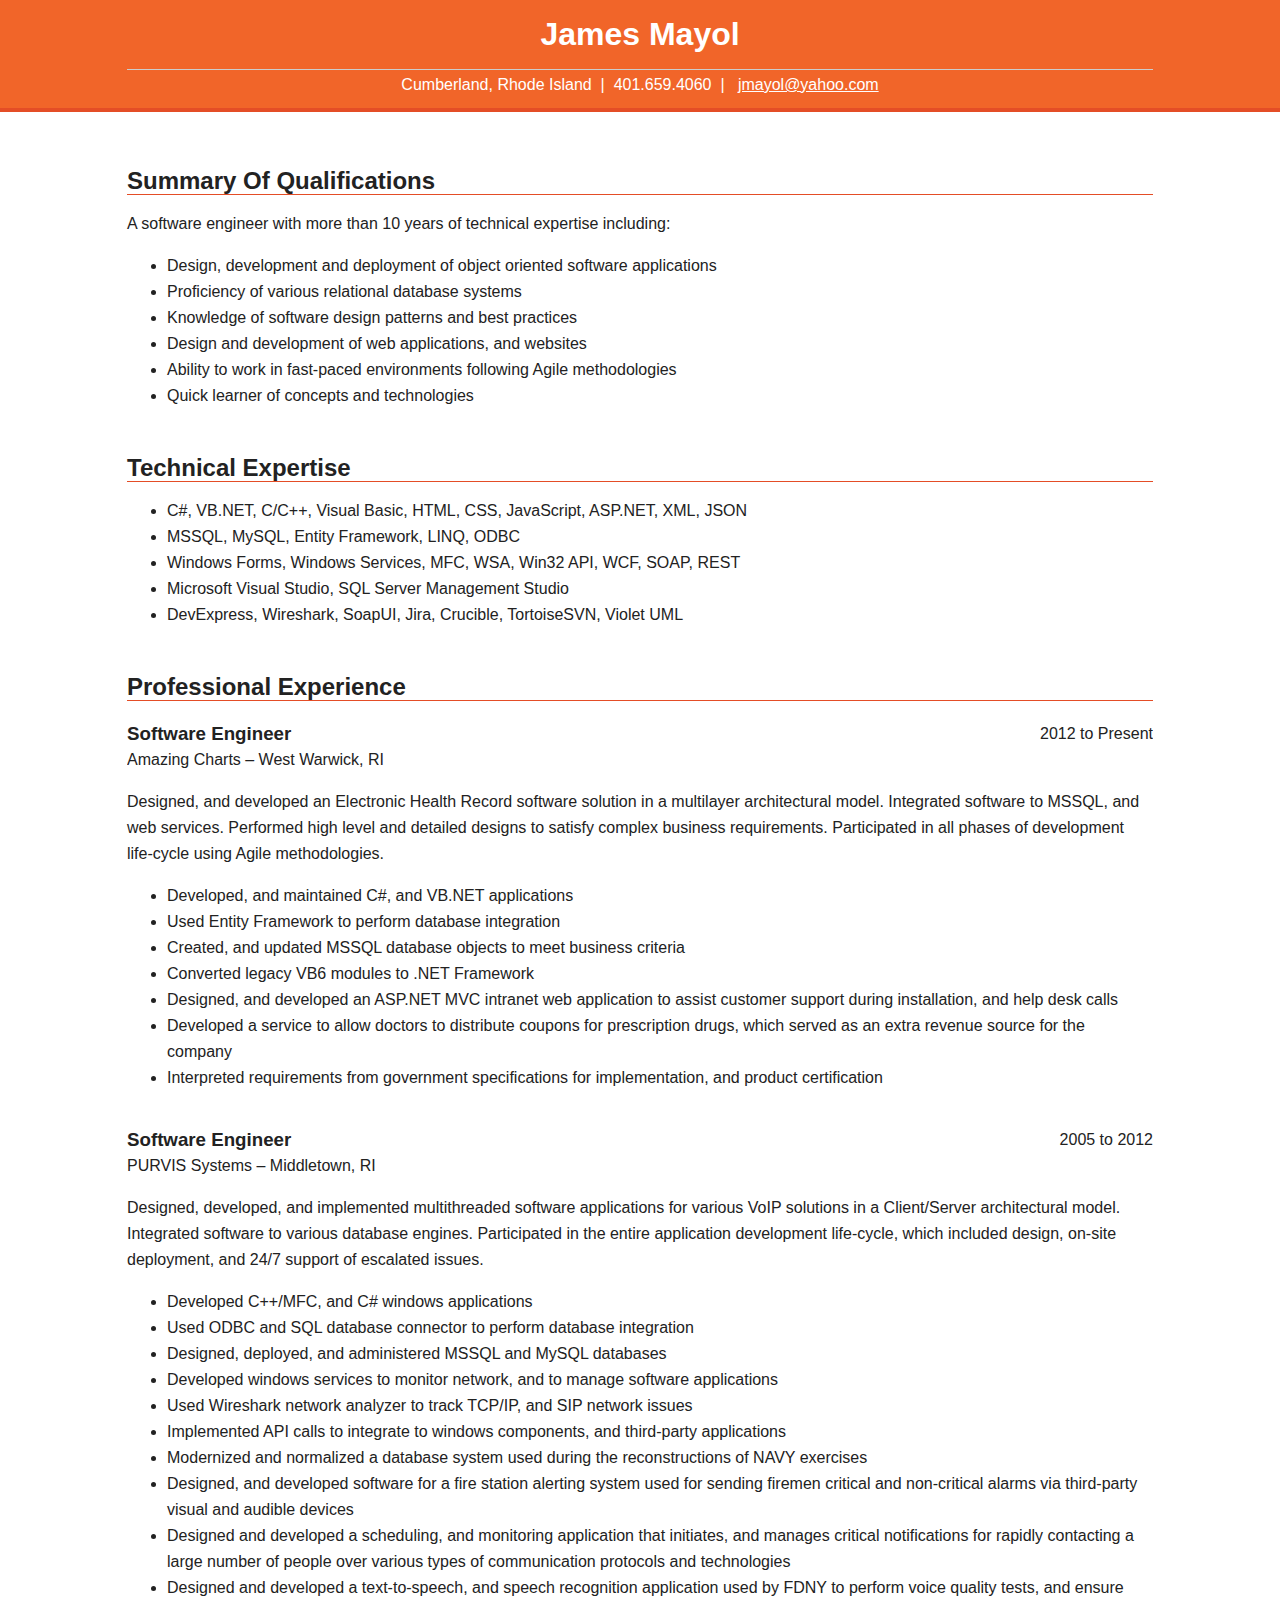
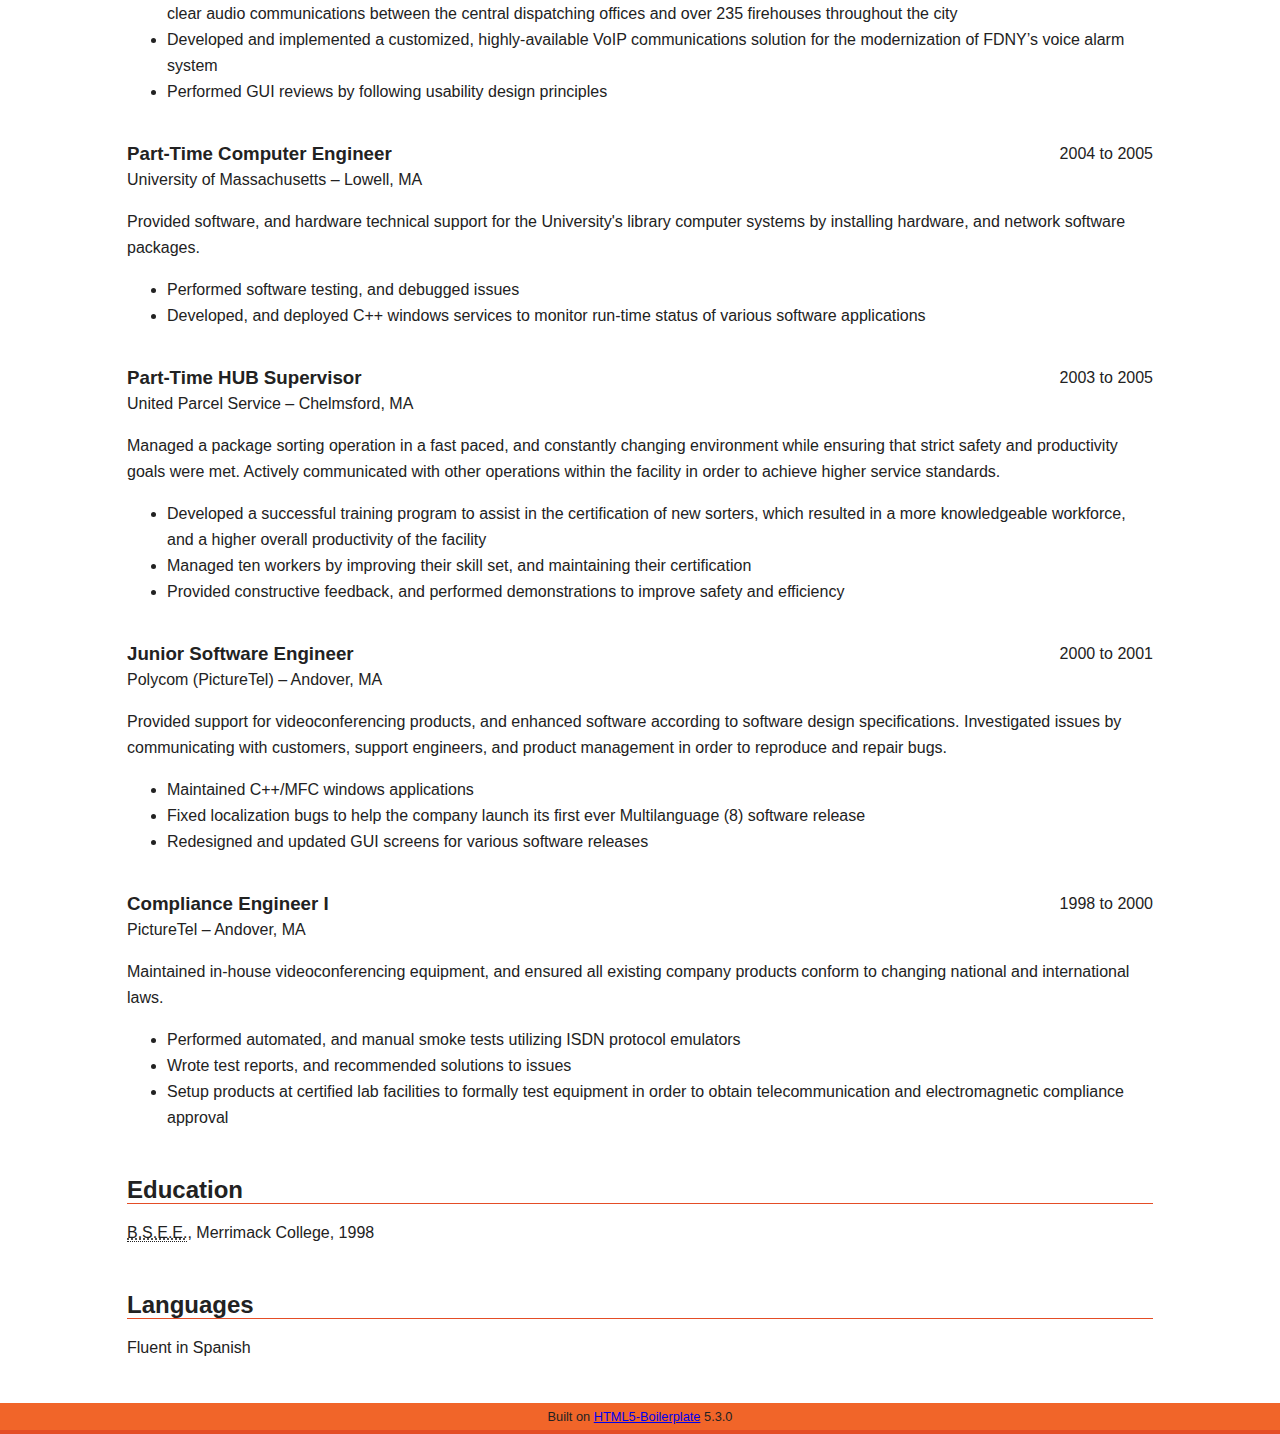
==== index.html @ d030781d "semantic updates" ====
<!doctype html>
<html class="no-js" lang="en">
    <head>
        <meta charset="utf-8">
        <meta http-equiv="x-ua-compatible" content="ie=edge">
        <title>James Mayol</title>
        <meta name="description" content="">
        <meta name="viewport" content="width=device-width, initial-scale=1">

        <link rel="apple-touch-icon" href="apple-touch-icon.png">
        <!-- Place favicon.ico in the root directory -->

        <link rel="stylesheet" href="css/normalize.css">
        <link rel="stylesheet" href="css/main.css">
        <script src="js/vendor/modernizr-2.8.3.min.js"></script>
    </head>
    <body>
        <!--[if lt IE 8]>
            <p class="browserupgrade">You are using an <strong>outdated</strong> browser. Please <a href="http://browsehappy.com/">upgrade your browser</a> to improve your experience.</p>
        <![endif]-->

        <!-- Add your site or application content here -->
        <main>
            <article>
                <div class="header-container">
                    <div class="wrapper clearfix">
                        <header>
                            <div class="title">
                                <h1>James Mayol</h1>
                            </div>
                            <p class="contact-info">Cumberland, Rhode Island &nbsp;| &nbsp;401.659.4060 &nbsp;| &nbsp;
                                <a href="mailto:jmayol@yahoo.com?subject=resume">jmayol@yahoo.com</a>
                            </p>
                        </header>
                    </div>
                </div>
                <br>
                <div class="wrapper clearfix">
                    <section class="resume-section">                
                        <h2>Summary Of Qualifications</h2>
                        <p>A software engineer with more than 10 years of technical expertise including:</p>
                        <ul>
                            <li>Design, development and deployment of object oriented software applications</li>
                            <li>Proficiency of various relational database systems</li>
                            <li>Knowledge of software design patterns and best practices</li>
                            <li>Design and development of web applications, and websites</li>
                            <li>Ability to work in fast-paced environments following Agile methodologies</li>
                            <li>Quick learner of concepts and technologies</li>
                        </ul>
                    </section>
                    <section class="resume-section">
                        <h2>Technical Expertise</h2>                
                        <ul>
                            <li>C#, VB.NET, C/C++, Visual Basic, HTML, CSS, JavaScript, ASP.NET, XML, JSON</li>
                            <li>MSSQL, MySQL, Entity Framework, LINQ, ODBC</li>
                            <li>Windows Forms, Windows Services, MFC, WSA, Win32 API, WCF, SOAP, REST</li>
                            <li>Microsoft Visual Studio, SQL Server Management Studio</li>
                            <li>DevExpress, Wireshark, SoapUI, Jira, Crucible, TortoiseSVN, Violet UML</li>                    
                        </ul>
                    </section>
                    <section class="resume-section">
                        <h2>Professional Experience</h2>               
                        <section class="job-section">
                            <div class="job-position">
                                <div class="job-title"><h3>Software Engineer</h3></div>
                                <div class="job-location">Amazing Charts – West Warwick,&nbsp;RI</div>
                                <div class="job-length">2012 to Present</div>                        
                            </div>
                            <p>Designed, and developed an Electronic Health Record software solution in a multilayer architectural 
                                model. Integrated software to MSSQL, and web services. Performed high level and detailed designs 
                                to satisfy complex business requirements. Participated in all phases of development life-cycle using 
                                Agile methodologies.</p>
                            <ul>
                                <li>Developed, and maintained C#, and VB.NET applications</li>
                                <li>Used Entity Framework to perform database integration</li>
                                <li>Created, and updated MSSQL database objects to meet business criteria</li>
                                <li>Converted legacy VB6 modules to .NET Framework</li>
                                <li>Designed, and developed an ASP.NET MVC intranet web application to assist customer support during 
                                    installation, and help desk calls </li>
                                <li>Developed a service to allow doctors to distribute coupons for prescription drugs, which served 
                                    as an extra revenue source for the company</li>
                                <li>Interpreted requirements from government specifications for implementation, and product certification</li>                        
                            </ul>
                        </section>
                        <section class="job-section">
                            <div class="job-position">
                                <div class="job-title"><h3>Software Engineer</h3></div>
                                <div class="job-location">PURVIS Systems – Middletown,&nbsp;RI</div>
                                <div class="job-length">2005 to 2012</div>
                            </div>
                            <p>Designed, developed, and implemented multithreaded software applications for various VoIP solutions in
                                a Client/Server architectural model. Integrated software to various database engines. Participated in the entire 
                                application development life-cycle, which included design, on-site deployment, and 24/7 support of escalated issues.</p>
                            <ul>
                                <li>Developed C++/MFC, and C# windows applications</li>
                                <li>Used ODBC and SQL database connector to perform database integration</li>
                                <li>Designed, deployed, and administered MSSQL and MySQL databases</li>
                                <li>Developed windows services to monitor network, and to manage software applications</li>
                                <li>Used Wireshark network analyzer to track TCP/IP, and SIP network issues</li>
                                <li>Implemented API calls to integrate to windows components, and third-party applications </li>
                                <li>Modernized and normalized a database system used during the reconstructions of NAVY exercises</li>
                                <li>Designed, and developed software for a fire station alerting system used for sending firemen critical 
                                    and non-critical alarms via third-party visual and audible devices</li>
                                <li>Designed and developed a scheduling, and monitoring application that initiates, and manages 
                                    critical notifications for rapidly contacting a large number of people over various types of 
                                    communication protocols and technologies</li>
                                <li>Designed and developed a text-to-speech, and speech recognition application used by FDNY to perform 
                                    voice quality tests, and ensure clear audio communications between the central dispatching offices 
                                    and over 235 firehouses throughout the city</li>
                                <li>Developed and implemented a customized, highly-available VoIP communications solution for the 
                                    modernization of FDNY’s voice alarm system</li>
                                <li>Performed GUI reviews by following usability design principles</li>
                            </ul>
                        </section>
                        <section class="job-section">
                            <div class="job-position">
                                <div class="job-title"><h3>Part-Time Computer Engineer</h3></div>
                                <div class="job-location">University of Massachusetts – Lowell,&nbsp;MA</div>
                                <div class="job-length">2004 to 2005</div>
                            </div>
                            <p>Provided software, and hardware technical support for the University's library computer systems by installing 
                                hardware, and network software packages.</p>
                            <ul>
                                <li>Performed software testing, and debugged issues</li>
                                <li>Developed, and deployed C++ windows services to monitor run-time status of various software applications</li>
                            </ul>                    
                        </section>
                        <section class="job-section">
                            <div class="job-position">
                                <div class="job-title"><h3>Part-Time HUB Supervisor</h3></div>                        
                                <div class="job-location">United Parcel Service – Chelmsford,&nbsp;MA</div>
                                <div class="job-length">2003 to 2005</div>
                            </div>                    
                            <p>Managed a package sorting operation in a fast paced, and constantly changing environment while ensuring that 
                                strict safety and productivity goals were met. Actively communicated with other operations within the facility 
                                in order to achieve higher service standards.</p>
                            <ul>
                                <li>Developed a successful training program to assist in the certification of new sorters, which resulted in 
                                    a more knowledgeable workforce, and a higher overall productivity of the facility</li>
                                <li>Managed ten workers by improving their skill set, and maintaining their certification</li>
                                <li>Provided constructive feedback, and performed demonstrations to improve safety and efficiency</li>
                            </ul>
                        </section>
                        <section class="job-section">
                            <div class="job-position">
                                <div class="job-title"><h3>Junior Software Engineer</h3></div>
                                <div class="job-location">Polycom (PictureTel) – Andover,&nbsp;MA</div>
                                <div class="job-length">2000 to 2001</div>
                            </div>
                            <p>Provided support for videoconferencing products, and enhanced software according to software design 
                                specifications. Investigated issues by communicating with customers, support engineers, and product 
                                management in order to reproduce and repair bugs.</p>
                            <ul>
                                <li>Maintained C++/MFC windows applications</li>
                                <li>Fixed localization bugs to help the company launch its first ever Multilanguage&nbsp;(8) software release</li>
                                <li>Redesigned and updated GUI screens for various software releases</li>                        
                            </ul>
                        </section>
                        <section class="job-section">
                            <div class="job-position">
                                <div class="job-title"><h3>Compliance Engineer I</h3></div>
                                <div class="job-location">PictureTel – Andover,&nbsp;MA</div>
                                <div class="job-length">1998 to 2000</div>
                            </div>
                            <p>Maintained in-house videoconferencing equipment, and ensured all existing company products conform to changing 
                                national and international laws.</p>
                            <ul>
                                <li>Performed automated, and manual smoke tests utilizing ISDN protocol emulators</li>
                                <li>Wrote test reports, and recommended solutions to issues</li>
                                <li>Setup products at certified lab facilities to formally test equipment in order to obtain 
                                    telecommunication and electromagnetic compliance approval</li>                        
                            </ul>                    
                        </section>
                    </section> 
                    <section class="resume-section">
                        <h2>Education</h2>                
                        <p><abbr title="Bachelor of Science in Electrical Engineering">B.S.E.E.</abbr>, Merrimack College, 1998</p>
                    </section>
                    <section class="resume-section">
                        <h2>Languages</h2>                                
                        <p>Fluent in Spanish</p> 
                    </section>
                </div>
            </article>           
        </main>
        <br>        
        <div class="footer-container">
            <div class="wrapper clearfix">
                <footer>
                    <small>Built on <a href="https://html5boilerplate.com">HTML5-Boilerplate</a> 5.3.0</small>
                </footer>
            </div>
        </div>

        <script src="https://code.jquery.com/jquery-1.12.0.min.js"></script>
        <script>window.jQuery || document.write('<script src="js/vendor/jquery-1.12.0.min.js"><\/script>')</script>
        <script src="js/plugins.js"></script>
        <script src="js/main.js"></script>
    </body>
</html>
---- css/main.css ----
/*! HTML5 Boilerplate v5.3.0 | MIT License | https://html5boilerplate.com/ */

/*
 * What follows is the result of much research on cross-browser styling.
 * Credit left inline and big thanks to Nicolas Gallagher, Jonathan Neal,
 * Kroc Camen, and the H5BP dev community and team.
 */

/* ==========================================================================
   Base styles: opinionated defaults
   ========================================================================== */

html {
    color: #222;
    font-size: 1em;
    line-height: 1.4;
}

/*
 * Remove text-shadow in selection highlight:
 * https://twitter.com/miketaylr/status/12228805301
 *
 * These selection rule sets have to be separate.
 * Customize the background color to match your design.
 */

::-moz-selection {
    background: #b3d4fc;
    text-shadow: none;
}

::selection {
    background: #b3d4fc;
    text-shadow: none;
}

/*
 * A better looking default horizontal rule
 */

hr {
    display: block;
    height: 1px;
    border: 0;
    border-top: 1px solid #ccc;
    margin: 1em 0;
    padding: 0;
}

/*
 * Remove the gap between audio, canvas, iframes,
 * images, videos and the bottom of their containers:
 * https://github.com/h5bp/html5-boilerplate/issues/440
 */

audio,
canvas,
iframe,
img,
svg,
video {
    vertical-align: middle;
}

/*
 * Remove default fieldset styles.
 */

fieldset {
    border: 0;
    margin: 0;
    padding: 0;
}

/*
 * Allow only vertical resizing of textareas.
 */

textarea {
    resize: vertical;
}

/* ==========================================================================
   Browser Upgrade Prompt
   ========================================================================== */

.browserupgrade {
    margin: 0.2em 0;
    background: #ccc;
    color: #000;
    padding: 0.2em 0;
}

/* ==========================================================================
   Main outline styles
   ========================================================================== */
body {
    font: 1em/1.625em Helvetica, Helvetica Neue, Arial;
}

.wrapper {
    width: 90%;
    margin: 0 5%;
}

.header-container {
    border-bottom: 4px solid #e44d26;
    background: #f16529;
}

.footer-container {
    border-bottom: 4px solid #e44d26;
    background: #f16529;
    text-align: center;
}

/* Title & Nav */
.title {
    color: white;
    text-align: center;
}
.contact-info {
    color: white;
    text-align: center;
    margin-top: 0px;
    margin-bottom: 10px;
    padding-top: 2px;
    border-top: 1px solid #ccc;
}
.contact-info a:link, a:visited {
    color:white;
}

/* Resume section */
.resume-section {
    padding-top: 30px;
}
section.resume-section h2 {
    border-bottom: 1px solid  #e44d26;
    margin: 0px;
}
section.resume-section h3 {
    margin: 0px;
}

/* Job section */
.job-section {
    padding-top: 20px;
}
.job-position {
    overflow: hidden;
}
.job-title {
    width: 60%;
    float: left;
}
.job-location {
    width: 100%;
    float: left;
}
.job-length {
    text-align: right;
}

/* ==========================================================================
   Helper classes
   ========================================================================== */

/*
 * Hide visually and from screen readers
 */

.hidden {
    display: none !important;
}

/*
 * Hide only visually, but have it available for screen readers:
 * http://snook.ca/archives/html_and_css/hiding-content-for-accessibility
 */

.visuallyhidden {
    border: 0;
    clip: rect(0 0 0 0);
    height: 1px;
    margin: -1px;
    overflow: hidden;
    padding: 0;
    position: absolute;
    width: 1px;
}

/*
 * Extends the .visuallyhidden class to allow the element
 * to be focusable when navigated to via the keyboard:
 * https://www.drupal.org/node/897638
 */

.visuallyhidden.focusable:active,
.visuallyhidden.focusable:focus {
    clip: auto;
    height: auto;
    margin: 0;
    overflow: visible;
    position: static;
    width: auto;
}

/*
 * Hide visually and from screen readers, but maintain layout
 */

.invisible {
    visibility: hidden;
}

/*
 * Clearfix: contain floats
 *
 * For modern browsers
 * 1. The space content is one way to avoid an Opera bug when the
 *    `contenteditable` attribute is included anywhere else in the document.
 *    Otherwise it causes space to appear at the top and bottom of elements
 *    that receive the `clearfix` class.
 * 2. The use of `table` rather than `block` is only necessary if using
 *    `:before` to contain the top-margins of child elements.
 */

.clearfix:before,
.clearfix:after {
    content: " "; /* 1 */
    display: table; /* 2 */
}

.clearfix:after {
    clear: both;
}

/* ==========================================================================
   EXAMPLE Media Queries for Responsive Design.
   These examples override the primary ('mobile first') styles.
   Modify as content requires.
   ========================================================================== */
@media only screen and (min-width: 1140px) {

    /* MAXIMUM WIDTH */
    .wrapper {
        width: 1026px; /* 1140px - 10% for margins */
        margin: 0 auto;
    }
}

@media only screen and (max-width: 37em) {
    /* Style adjustments for viewports that meet the condition */
    .job-title {
        width: 100%;
        float: none;
    }
    .job-location {
        float: none;
    }
    .job-length {
        text-align: left;
    }
}

@media print,
       (-webkit-min-device-pixel-ratio: 1.25),
       (min-resolution: 1.25dppx),
       (min-resolution: 120dpi) {
    /* Style adjustments for high resolution devices */

/* This does not work right - investigate... */
    /* .header-container {
        border-bottom: none;
    }

    .title h1 {
        margin-bottom: 4px;
    }

    section.resume-section h2 {
        border-bottom-color: gray;
    }*/

    .footer-container {
        visibility: hidden;
    } 
}

/* ==========================================================================
   Print styles.
   Inlined to avoid the additional HTTP request:
   http://www.phpied.com/delay-loading-your-print-css/
   ========================================================================== */

@media print {
    *,
    *:before,
    *:after {
        background: transparent !important;
        color: #000 !important; /* Black prints faster:
                                   http://www.sanbeiji.com/archives/953 */
        box-shadow: none !important;
        text-shadow: none !important;
    }

    a,
    a:visited {
        text-decoration: underline;
    }

    a[href]:after {
        content: " (" attr(href) ")";
    }

    abbr[title]:after {
        content: " (" attr(title) ")";
    }

    /*
     * Don't show links that are fragment identifiers,
     * or use the `javascript:` pseudo protocol
     */

    a[href^="#"]:after,
    a[href^="javascript:"]:after {
        content: "";
    }

    pre,
    blockquote {
        border: 1px solid #999;
        page-break-inside: avoid;
    }

    /*
     * Printing Tables:
     * http://css-discuss.incutio.com/wiki/Printing_Tables
     */

    thead {
        display: table-header-group;
    }

    tr,
    img {
        page-break-inside: avoid;
    }

    img {
        max-width: 100% !important;
    }

    p,
    h2,
    h3 {
        orphans: 3;
        widows: 3;
    }

    h2,
    h3 {
        page-break-after: avoid;
    }
}
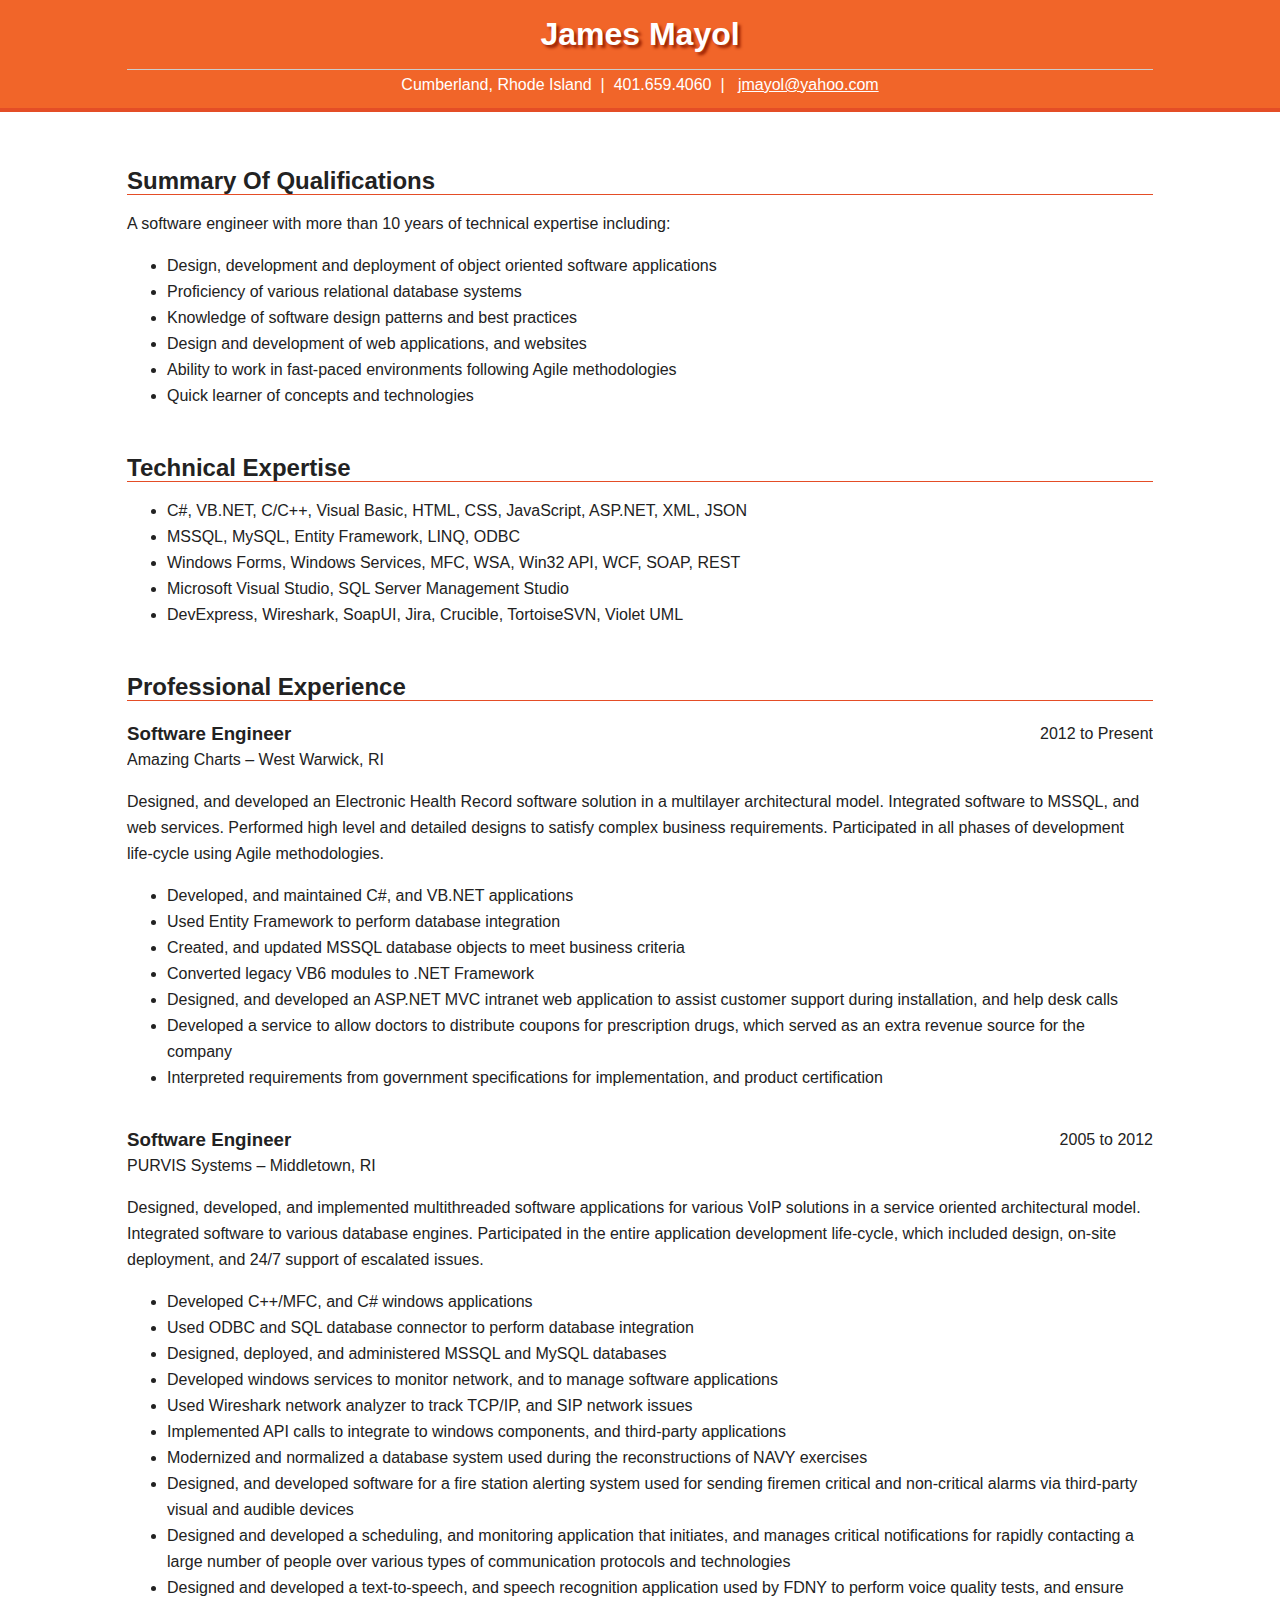
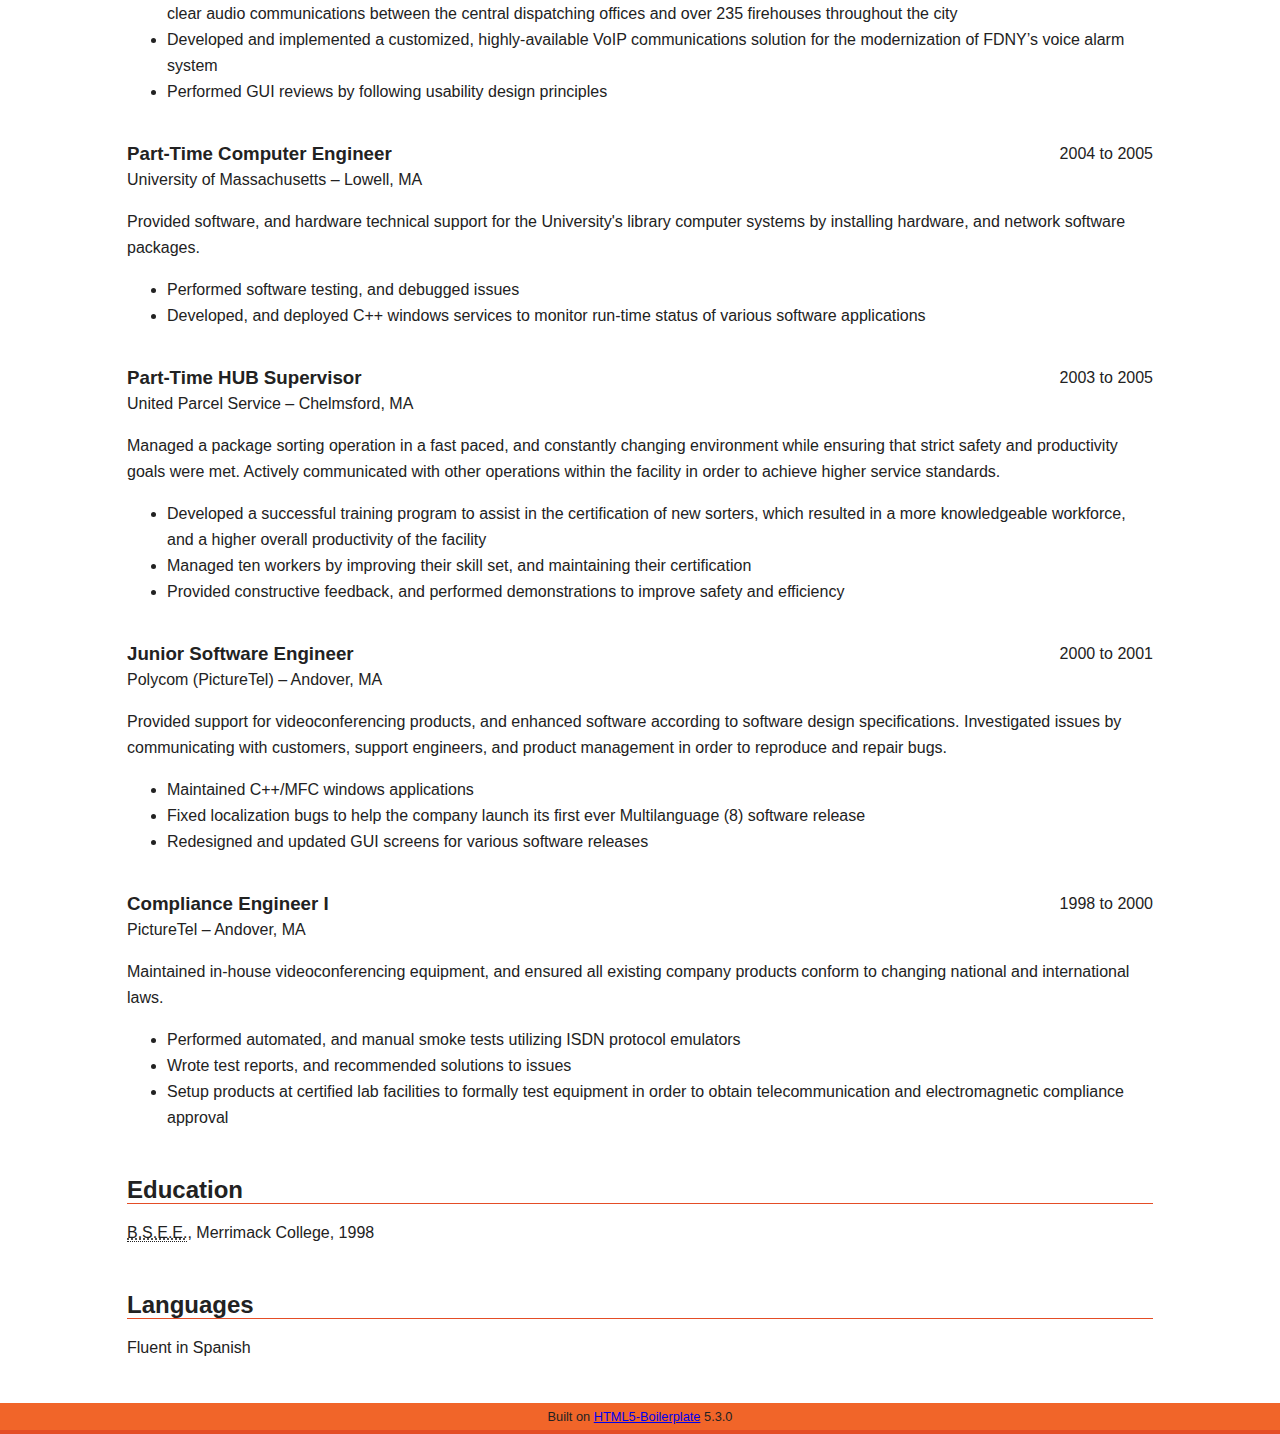
==== commit 5bef3d31: "content edit" ====
--- a/index.html
+++ b/index.html
@@ -89,7 +89,7 @@
                                 <div class="job-length">2005 to 2012</div>
                             </div>
                             <p>Designed, developed, and implemented multithreaded software applications for various VoIP solutions in
-                                a Client/Server architectural model. Integrated software to various database engines. Participated in the entire 
+                                a service oriented architectural model. Integrated software to various database engines. Participated in the entire 
                                 application development life-cycle, which included design, on-site deployment, and 24/7 support of escalated issues.</p>
                             <ul>
                                 <li>Developed C++/MFC, and C# windows applications</li>
--- a/css/main.css
+++ b/css/main.css
@@ -118,6 +118,7 @@
 .title {
     color: white;
     text-align: center;
+    text-shadow: 3px 3px 3px #9B2304;
 }
 .contact-info {
     color: white;
@@ -127,7 +128,8 @@
     padding-top: 2px;
     border-top: 1px solid #ccc;
 }
-.contact-info a:link, a:visited {
+.contact-info a:link, 
+.contact-info a:visited {
     color:white;
 }
 
@@ -269,23 +271,6 @@
        (min-resolution: 1.25dppx),
        (min-resolution: 120dpi) {
     /* Style adjustments for high resolution devices */
-
-/* This does not work right - investigate... */
-    /* .header-container {
-        border-bottom: none;
-    }
-
-    .title h1 {
-        margin-bottom: 4px;
-    }
-
-    section.resume-section h2 {
-        border-bottom-color: gray;
-    }*/
-
-    .footer-container {
-        visibility: hidden;
-    } 
 }
 
 /* ==========================================================================
@@ -363,4 +348,25 @@
     h3 {
         page-break-after: avoid;
     }
-}
+
+    /* Update class defs styles */
+    .header-container {
+        border-bottom: none;
+    }
+    
+    .title h1 {
+        margin-bottom: 4px;
+    }
+
+    section.resume-section h2 {
+        border-bottom-color: gray;
+    }
+
+    .footer-container {
+        visibility: hidden;
+    }
+
+    .contact-info a[href]:after {
+        content: "";
+    }
+}
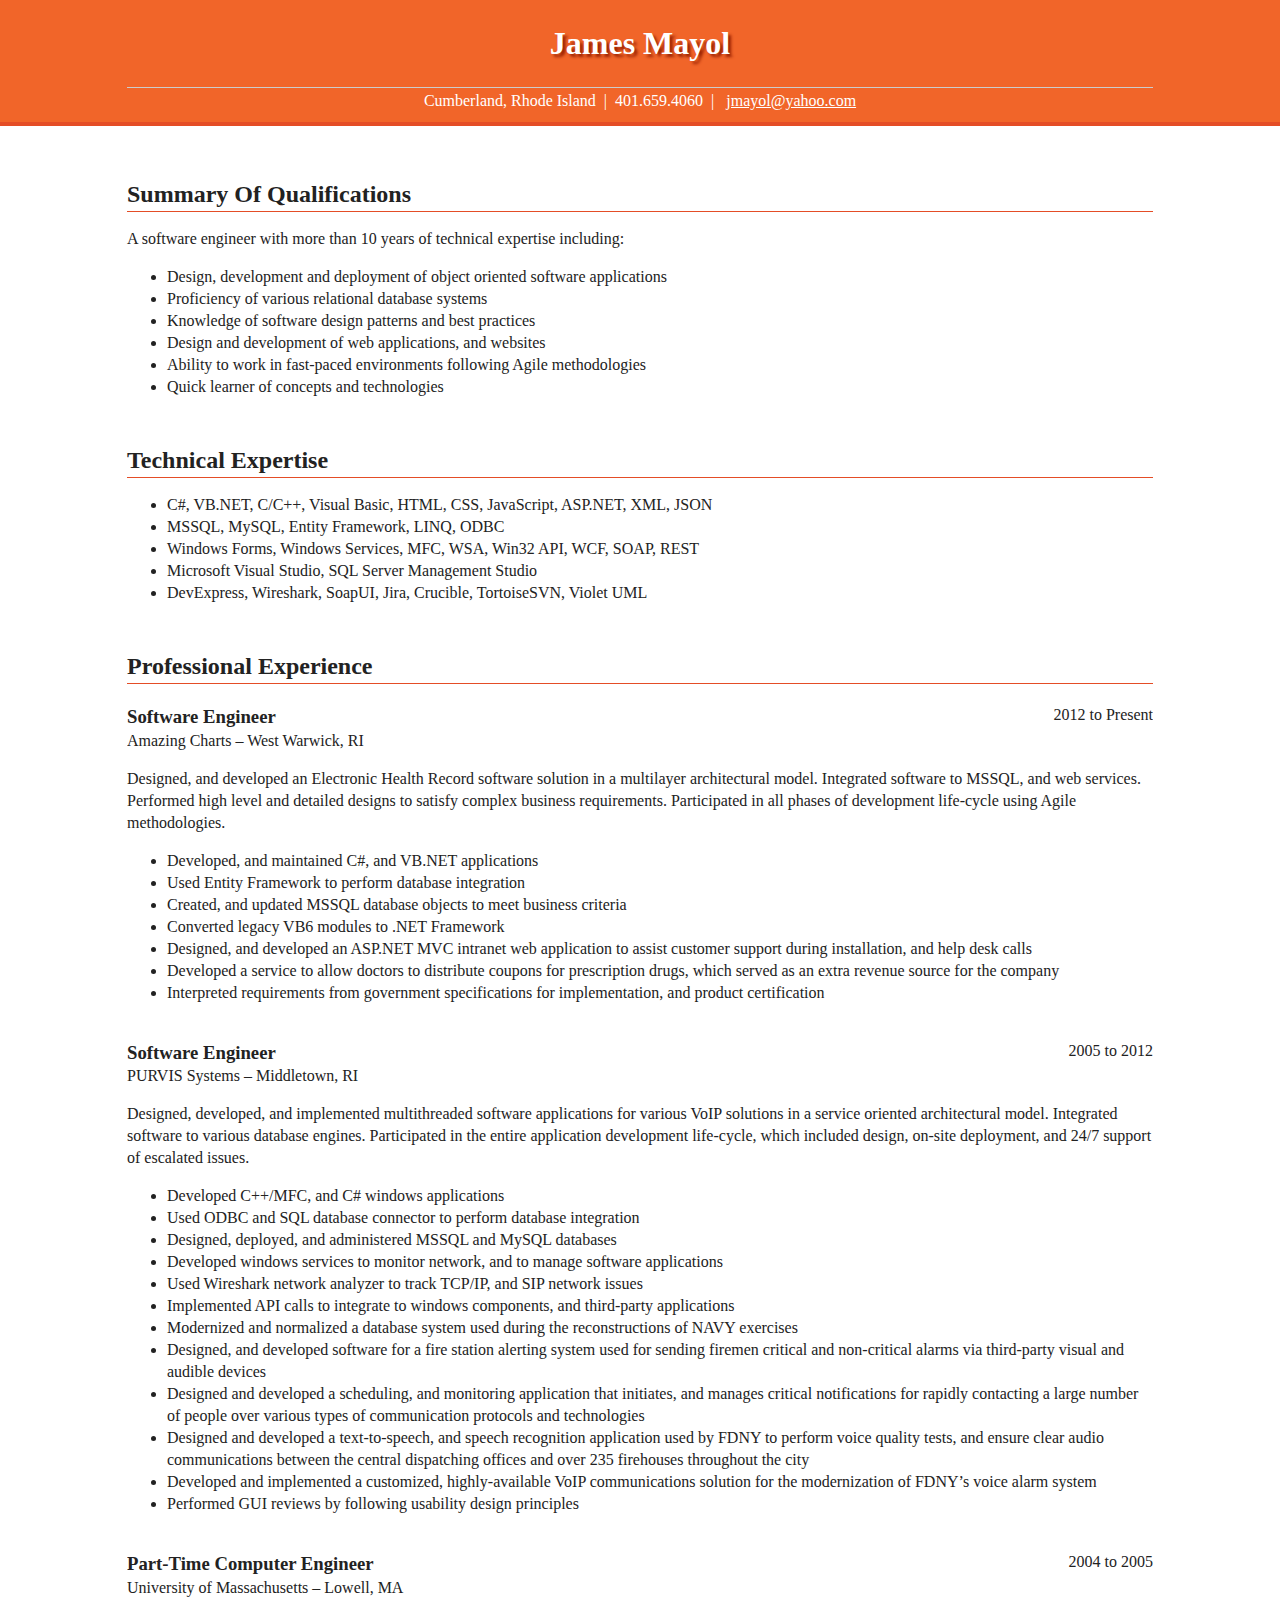
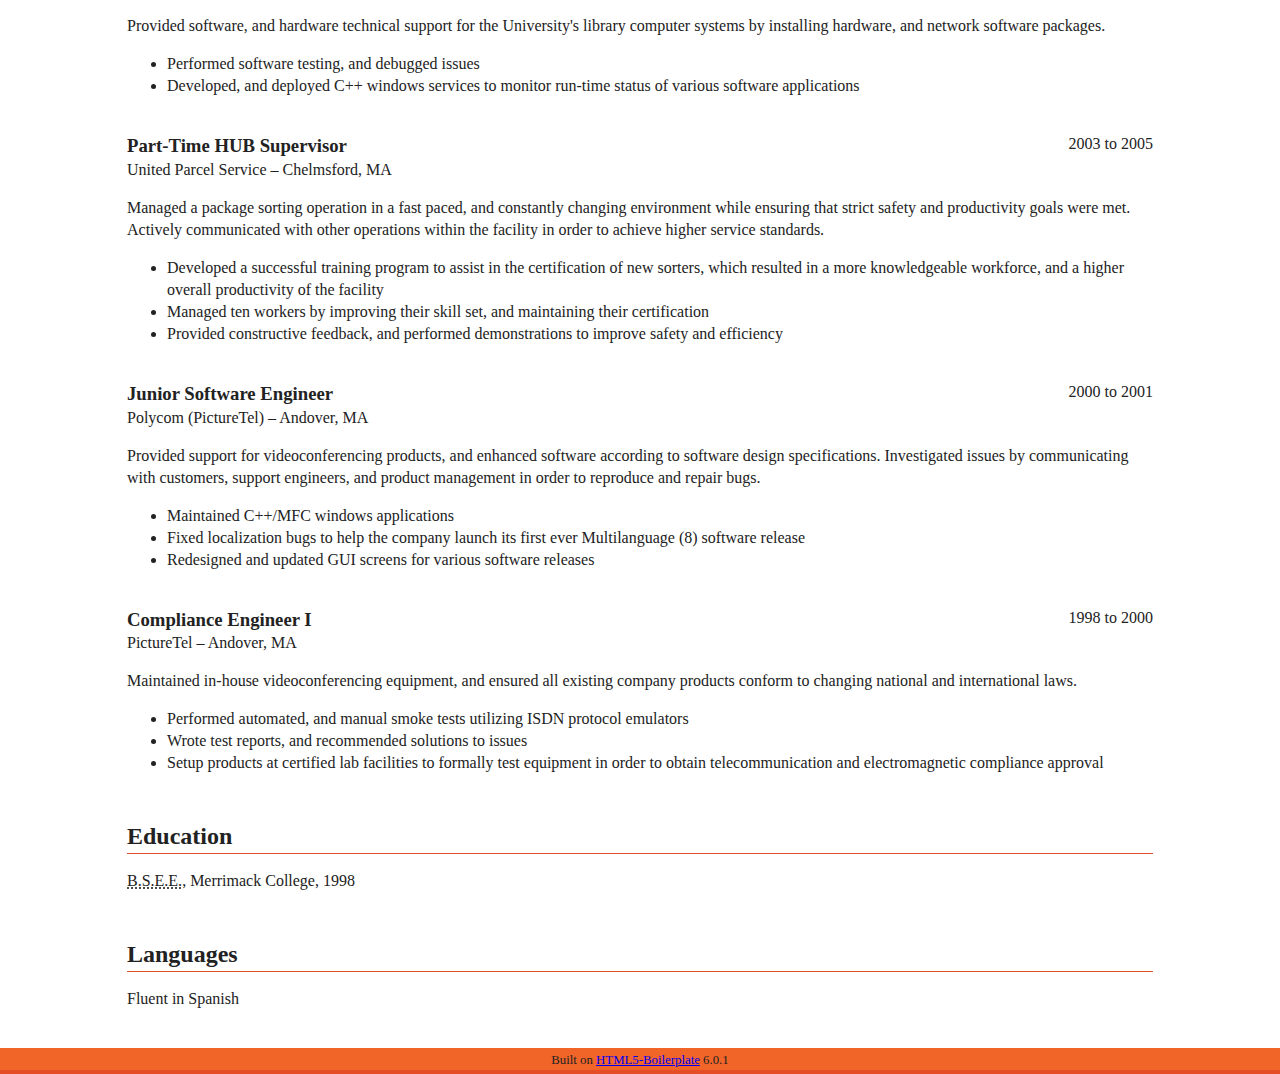
==== commit 978df06e: "upgrade to boilerplate 6.0.1" ====
--- a/index.html
+++ b/index.html
@@ -7,16 +7,16 @@
         <meta name="description" content="">
         <meta name="viewport" content="width=device-width, initial-scale=1">
 
-        <link rel="apple-touch-icon" href="apple-touch-icon.png">
+        <link rel="manifest" href="site.webmanifest">
+        <link rel="apple-touch-icon" href="icon.png">
         <!-- Place favicon.ico in the root directory -->
 
         <link rel="stylesheet" href="css/normalize.css">
         <link rel="stylesheet" href="css/main.css">
-        <script src="js/vendor/modernizr-2.8.3.min.js"></script>
     </head>
     <body>
-        <!--[if lt IE 8]>
-            <p class="browserupgrade">You are using an <strong>outdated</strong> browser. Please <a href="http://browsehappy.com/">upgrade your browser</a> to improve your experience.</p>
+        <!--[if lte IE 9]>
+            <p class="browserupgrade">You are using an <strong>outdated</strong> browser. Please <a href="https://browsehappy.com/">upgrade your browser</a> to improve your experience and security.</p>
         <![endif]-->
 
         <!-- Add your site or application content here -->
@@ -187,14 +187,16 @@
         <div class="footer-container">
             <div class="wrapper clearfix">
                 <footer>
-                    <small>Built on <a href="https://html5boilerplate.com">HTML5-Boilerplate</a> 5.3.0</small>
+                    <small>Built on <a href="https://html5boilerplate.com">HTML5-Boilerplate</a> 6.0.1</small>
                 </footer>
             </div>
         </div>
-
-        <script src="https://code.jquery.com/jquery-1.12.0.min.js"></script>
-        <script>window.jQuery || document.write('<script src="js/vendor/jquery-1.12.0.min.js"><\/script>')</script>
+        
+        <script src="js/vendor/modernizr-3.5.0.min.js"></script>
+        <script src="https://code.jquery.com/jquery-3.2.1.min.js" integrity="sha256-hwg4gsxgFZhOsEEamdOYGBf13FyQuiTwlAQgxVSNgt4=" crossorigin="anonymous"></script>
+        <script>window.jQuery || document.write('<script src="js/vendor/jquery-3.2.1.min.js"><\/script>')</script>
         <script src="js/plugins.js"></script>
         <script src="js/main.js"></script>
+
     </body>
 </html>
--- a/css/main.css
+++ b/css/main.css
@@ -1,4 +1,4 @@
-/*! HTML5 Boilerplate v5.3.0 | MIT License | https://html5boilerplate.com/ */
+/*! HTML5 Boilerplate v6.0.1 | MIT License | https://html5boilerplate.com/ */
 
 /*
  * What follows is the result of much research on cross-browser styling.
@@ -13,14 +13,16 @@
 html {
     color: #222;
     font-size: 1em;
-    line-height: 1.4;
+    line-height: 1.375;
 }
 
 /*
  * Remove text-shadow in selection highlight:
  * https://twitter.com/miketaylr/status/12228805301
  *
- * These selection rule sets have to be separate.
+ * Vendor-prefixed and regular ::selection selectors cannot be combined:
+ * https://stackoverflow.com/a/16982510/7133471
+ *
  * Customize the background color to match your design.
  */
 
@@ -92,12 +94,8 @@
 }
 
 /* ==========================================================================
-   Main outline styles
-   ========================================================================== */
-body {
-    font: 1em/1.625em Helvetica, Helvetica Neue, Arial;
-}
-
+   Author's custom styles
+   ========================================================================== */
 .wrapper {
     width: 90%;
     margin: 0 5%;
@@ -178,18 +176,25 @@
 
 /*
  * Hide only visually, but have it available for screen readers:
- * http://snook.ca/archives/html_and_css/hiding-content-for-accessibility
+ * https://snook.ca/archives/html_and_css/hiding-content-for-accessibility
+ *
+ * 1. For long content, line feeds are not interpreted as spaces and small width
+ *    causes content to wrap 1 word per line:
+ *    https://medium.com/@jessebeach/beware-smushed-off-screen-accessible-text-5952a4c2cbfe
  */
 
 .visuallyhidden {
     border: 0;
     clip: rect(0 0 0 0);
+    -webkit-clip-path: inset(50%);
+    clip-path: inset(50%);
     height: 1px;
     margin: -1px;
     overflow: hidden;
     padding: 0;
     position: absolute;
     width: 1px;
+    white-space: nowrap; /* 1 */
 }
 
 /*
@@ -201,11 +206,14 @@
 .visuallyhidden.focusable:active,
 .visuallyhidden.focusable:focus {
     clip: auto;
+    -webkit-clip-path: none;
+    clip-path: none;
     height: auto;
     margin: 0;
     overflow: visible;
     position: static;
     width: auto;
+    white-space: inherit;
 }
 
 /*
@@ -243,8 +251,8 @@
    These examples override the primary ('mobile first') styles.
    Modify as content requires.
    ========================================================================== */
-@media only screen and (min-width: 1140px) {
-
+   @media only screen and (min-width: 1140px) {
+       
     /* MAXIMUM WIDTH */
     .wrapper {
         width: 1026px; /* 1140px - 10% for margins */
@@ -313,6 +321,9 @@
         content: "";
     }
 
+    pre {
+        white-space: pre-wrap !important;
+    }
     pre,
     blockquote {
         border: 1px solid #999;
@@ -331,10 +342,6 @@
     tr,
     img {
         page-break-inside: avoid;
-    }
-
-    img {
-        max-width: 100% !important;
     }
 
     p,
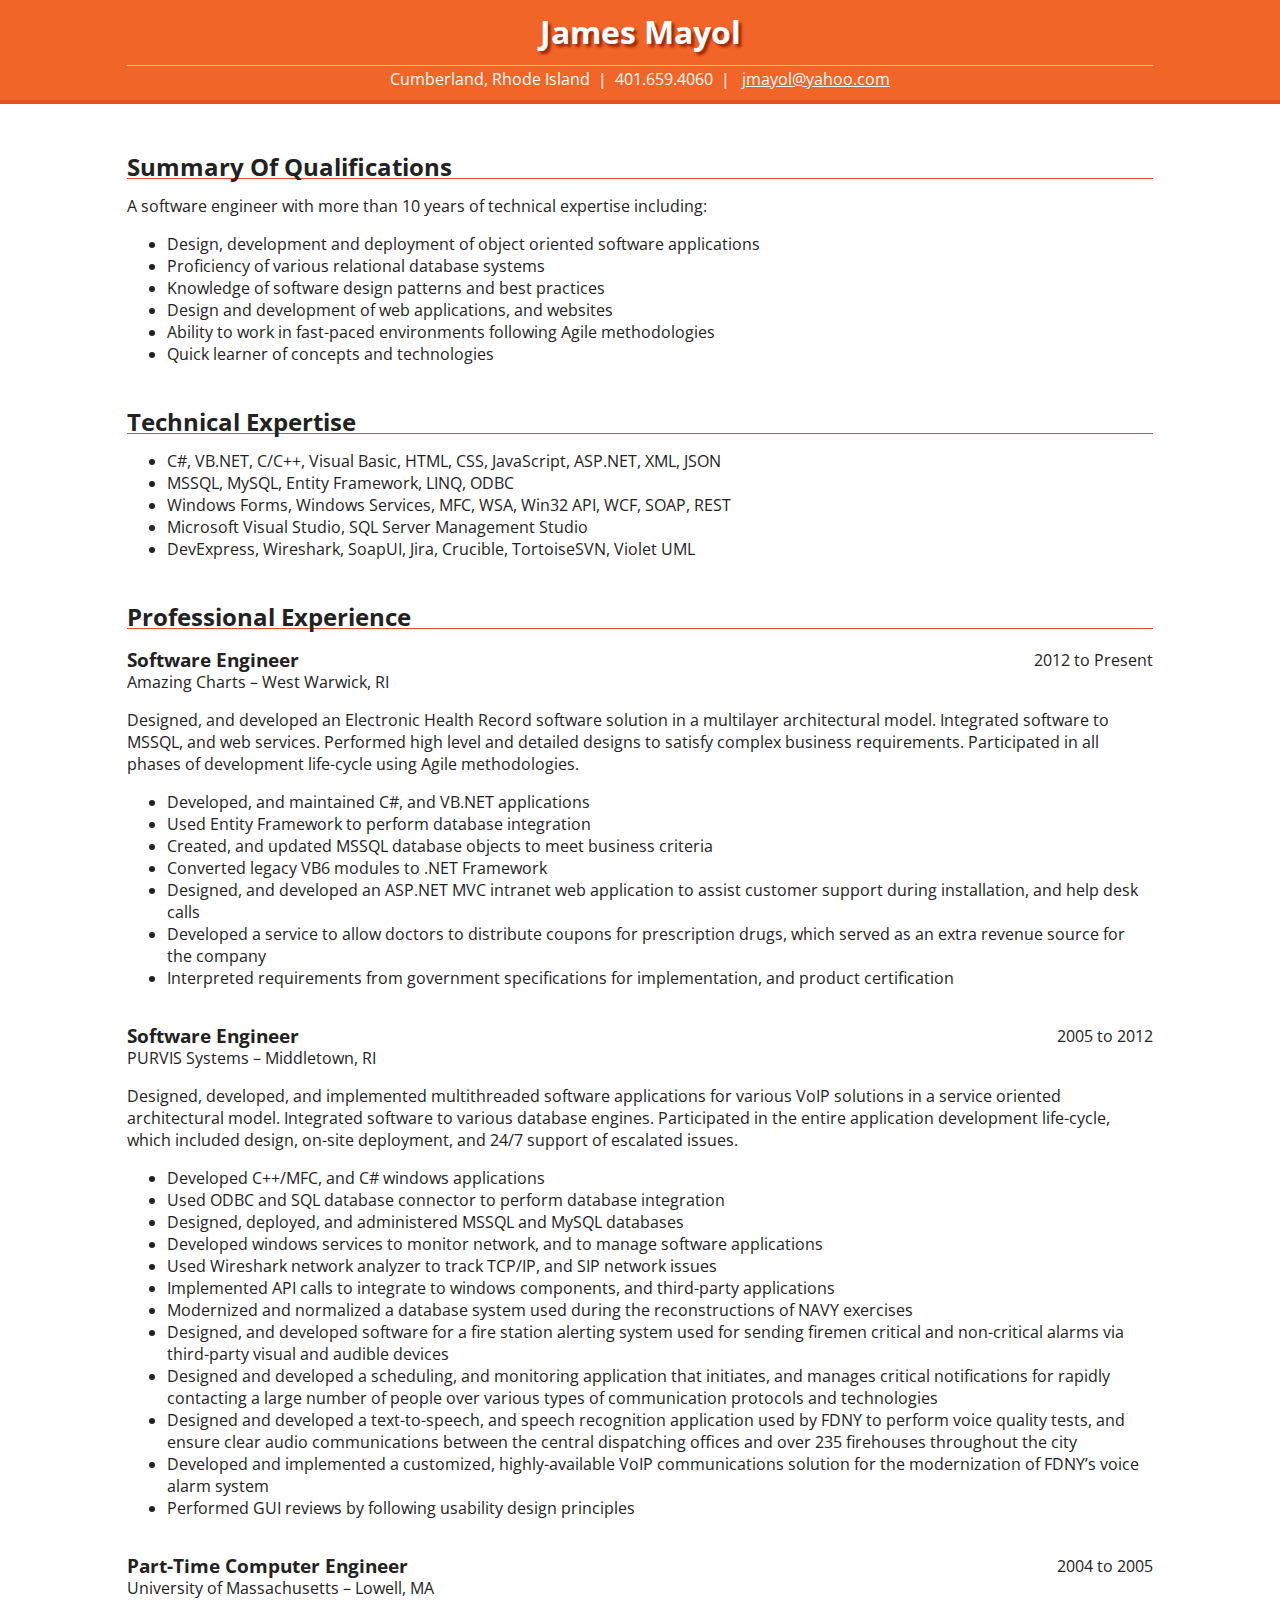
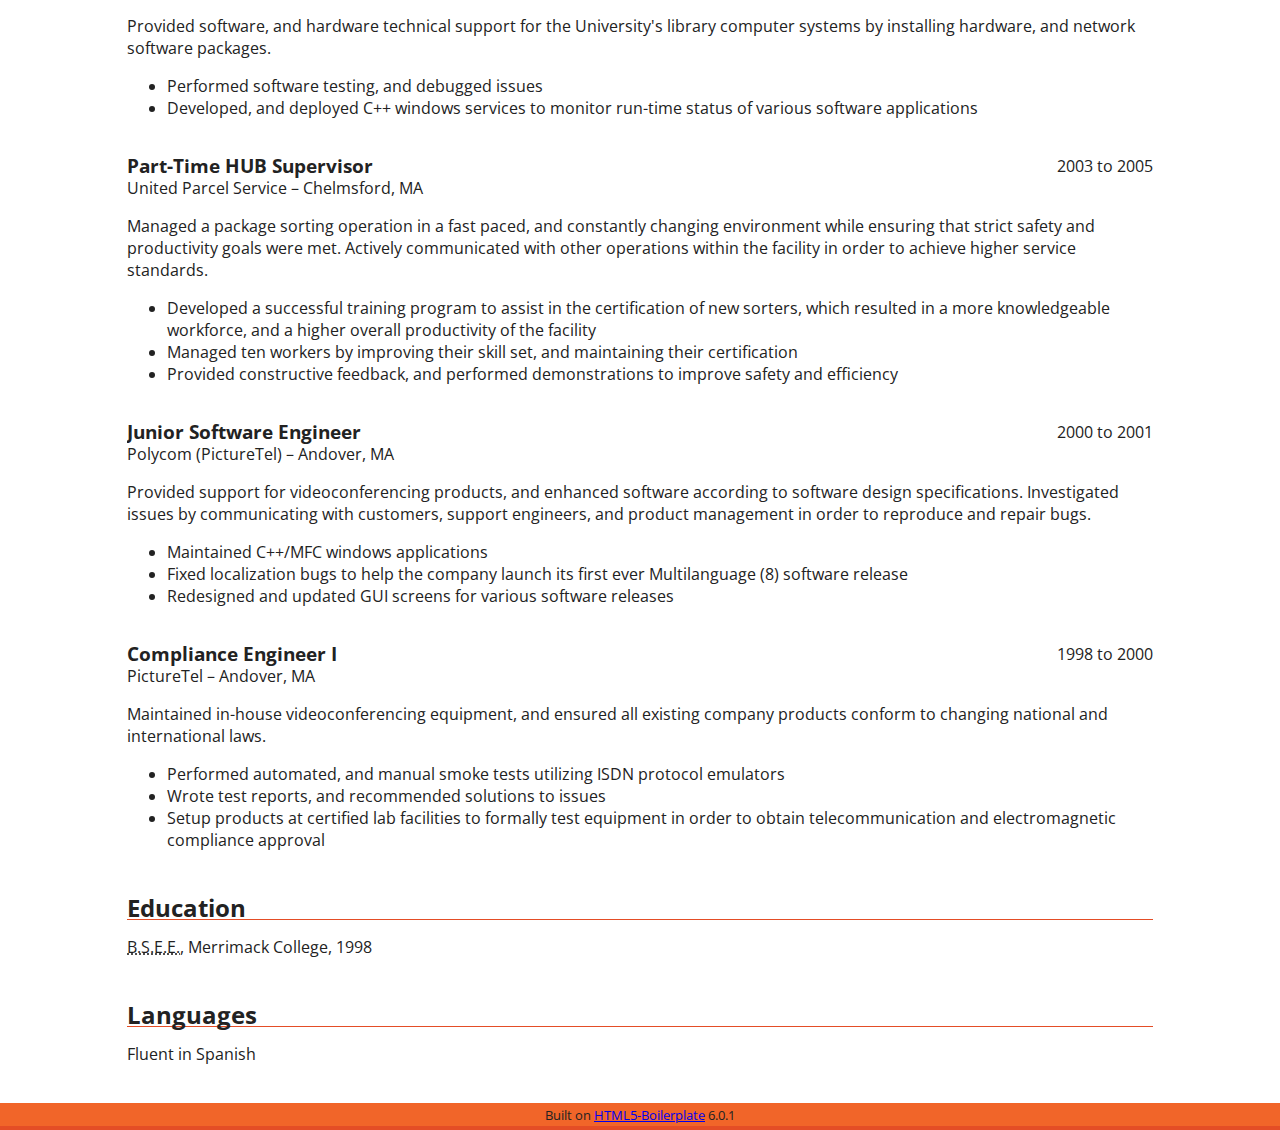
==== commit 806e2229: "google webfonts styling" ====
--- a/index.html
+++ b/index.html
@@ -10,7 +10,7 @@
         <link rel="manifest" href="site.webmanifest">
         <link rel="apple-touch-icon" href="icon.png">
         <!-- Place favicon.ico in the root directory -->
-
+        <link href="https://fonts.googleapis.com/css?family=Open+Sans" rel="stylesheet">
         <link rel="stylesheet" href="css/normalize.css">
         <link rel="stylesheet" href="css/main.css">
     </head>
--- a/css/main.css
+++ b/css/main.css
@@ -13,7 +13,7 @@
 html {
     color: #222;
     font-size: 1em;
-    line-height: 1.375;
+    line-height: 1.4;
 }
 
 /*
@@ -96,6 +96,10 @@
 /* ==========================================================================
    Author's custom styles
    ========================================================================== */
+body {
+    font: 1em/1.375em 'Open Sans', Helvetica, Helvetica Neue, Arial;
+}
+
 .wrapper {
     width: 90%;
     margin: 0 5%;
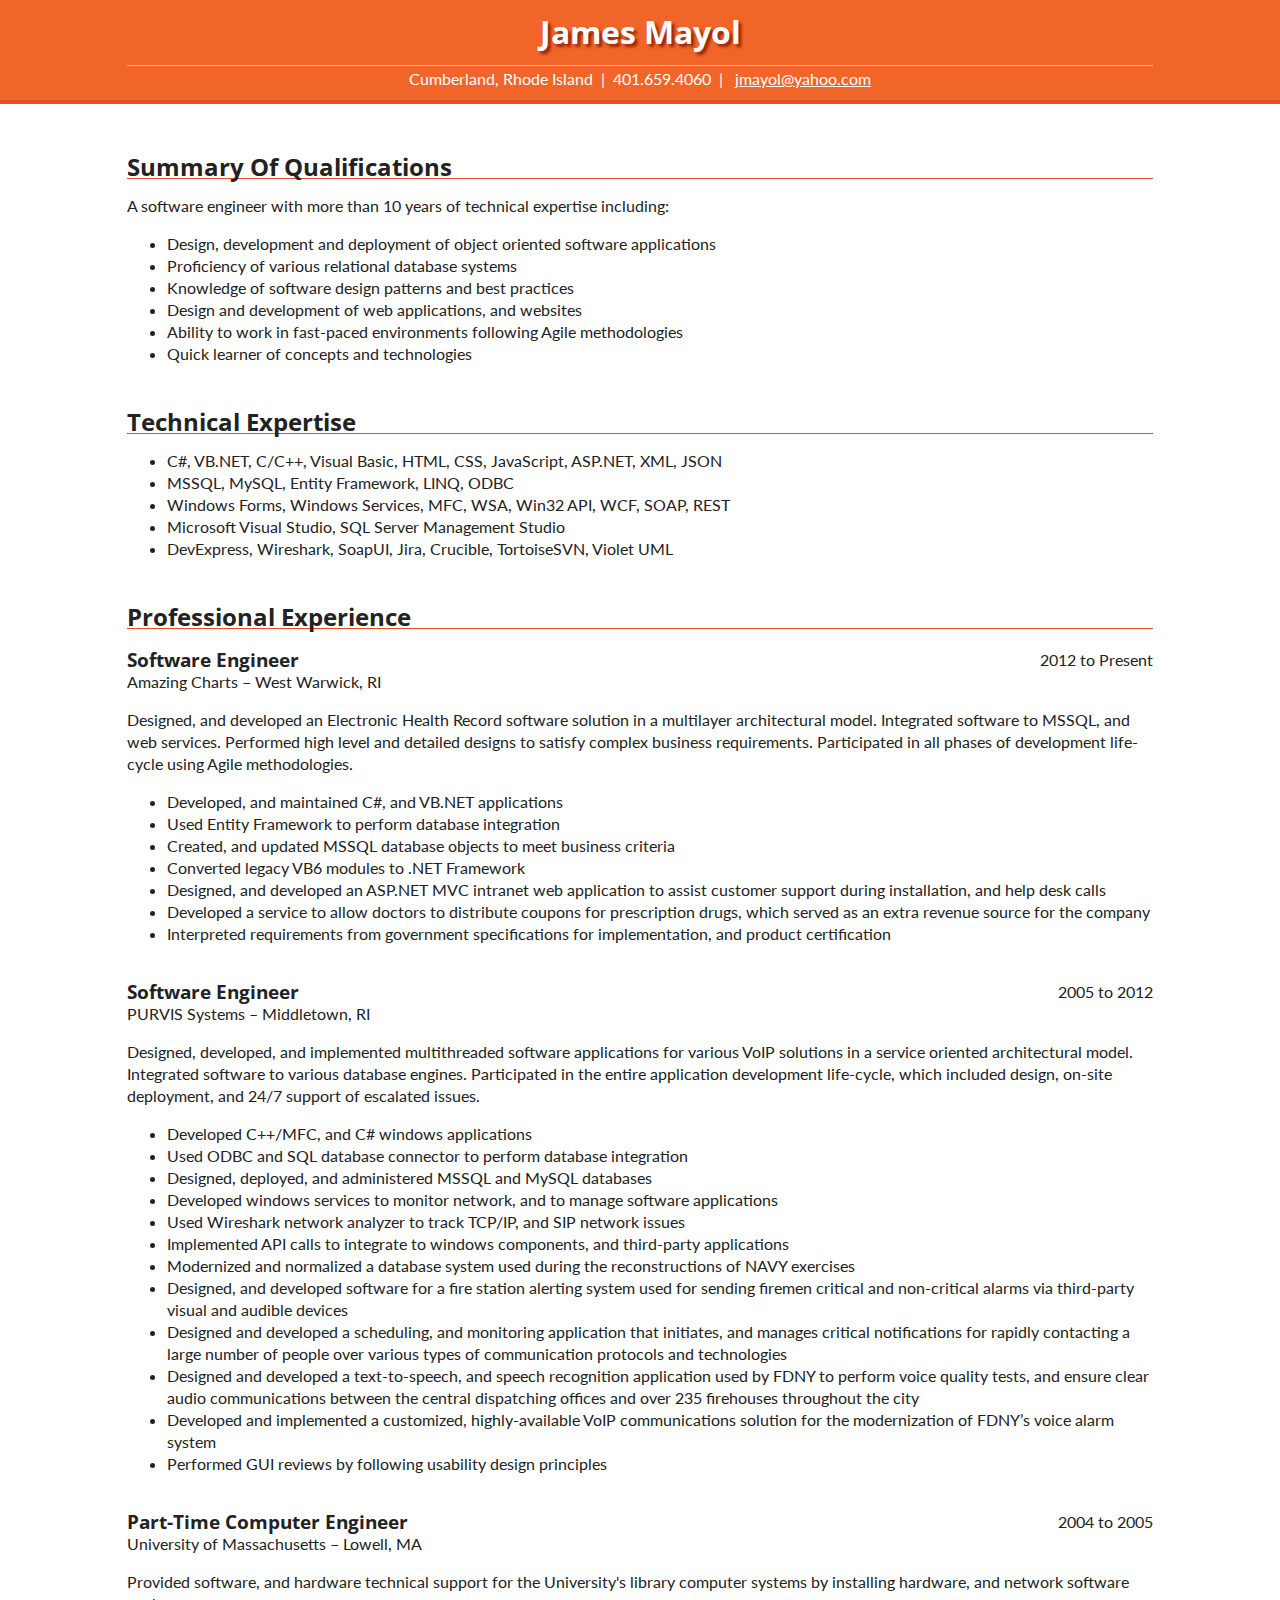
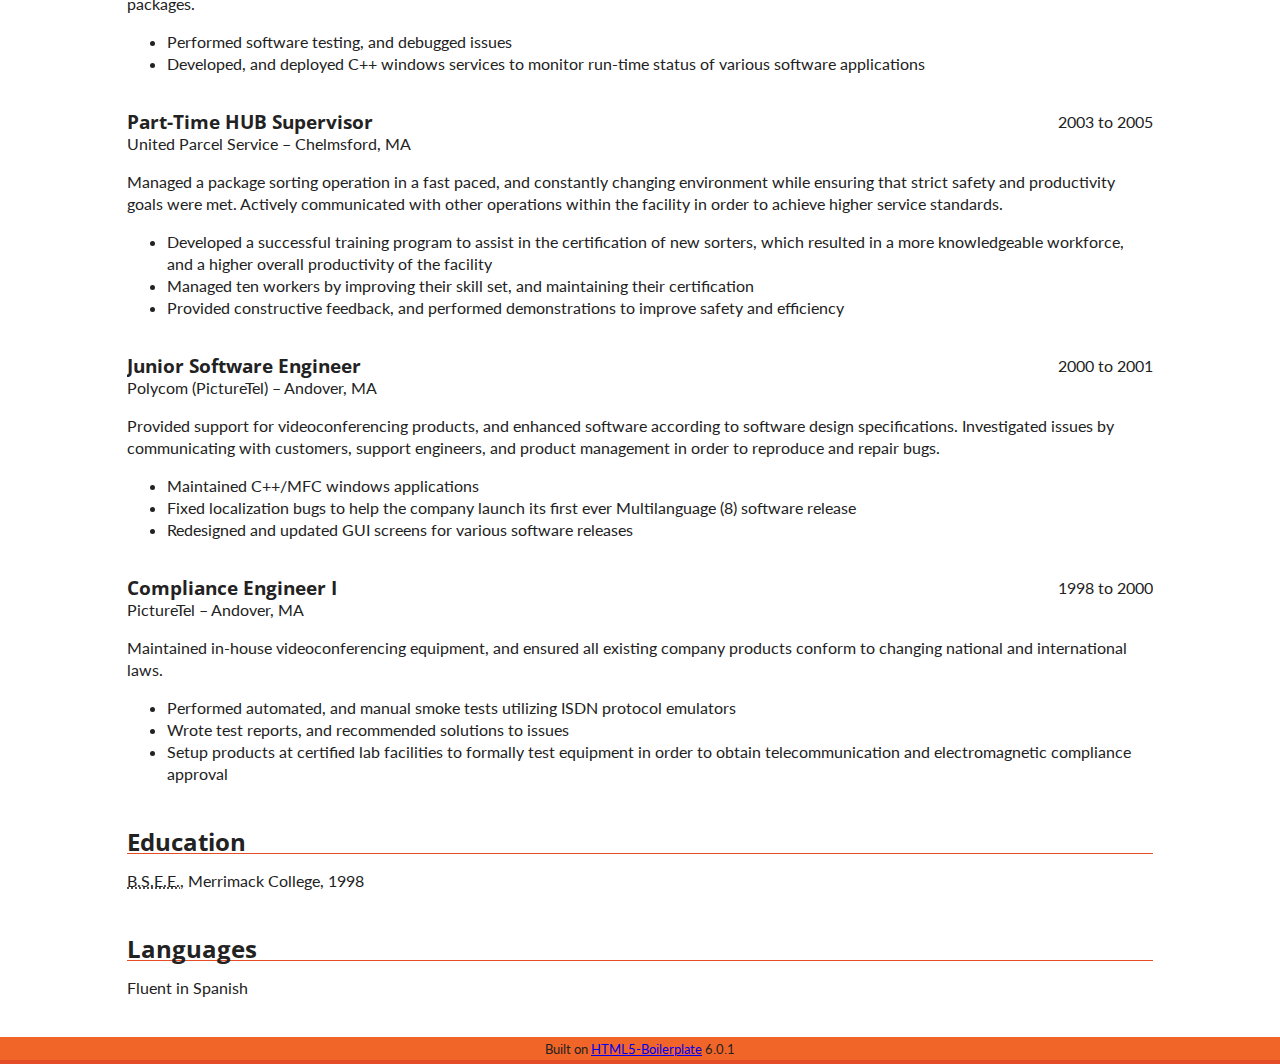
==== commit 35f9d129: "webfonts css" ====
--- a/index.html
+++ b/index.html
@@ -10,7 +10,7 @@
         <link rel="manifest" href="site.webmanifest">
         <link rel="apple-touch-icon" href="icon.png">
         <!-- Place favicon.ico in the root directory -->
-        <link href="https://fonts.googleapis.com/css?family=Open+Sans" rel="stylesheet">
+        <link href="https://fonts.googleapis.com/css?family=Lato|Open+Sans" rel="stylesheet">
         <link rel="stylesheet" href="css/normalize.css">
         <link rel="stylesheet" href="css/main.css">
     </head>
--- a/css/main.css
+++ b/css/main.css
@@ -97,7 +97,11 @@
    Author's custom styles
    ========================================================================== */
 body {
-    font: 1em/1.375em 'Open Sans', Helvetica, Helvetica Neue, Arial;
+    font: 1em/1.375em 'Lato', Helvetica, Helvetica Neue, Arial;
+}
+
+h1, h2, h3, h4, h5, h6 {
+    font-family: 'Open Sans', Helvetica, Helvetica Neue, Arial;    
 }
 
 .wrapper {
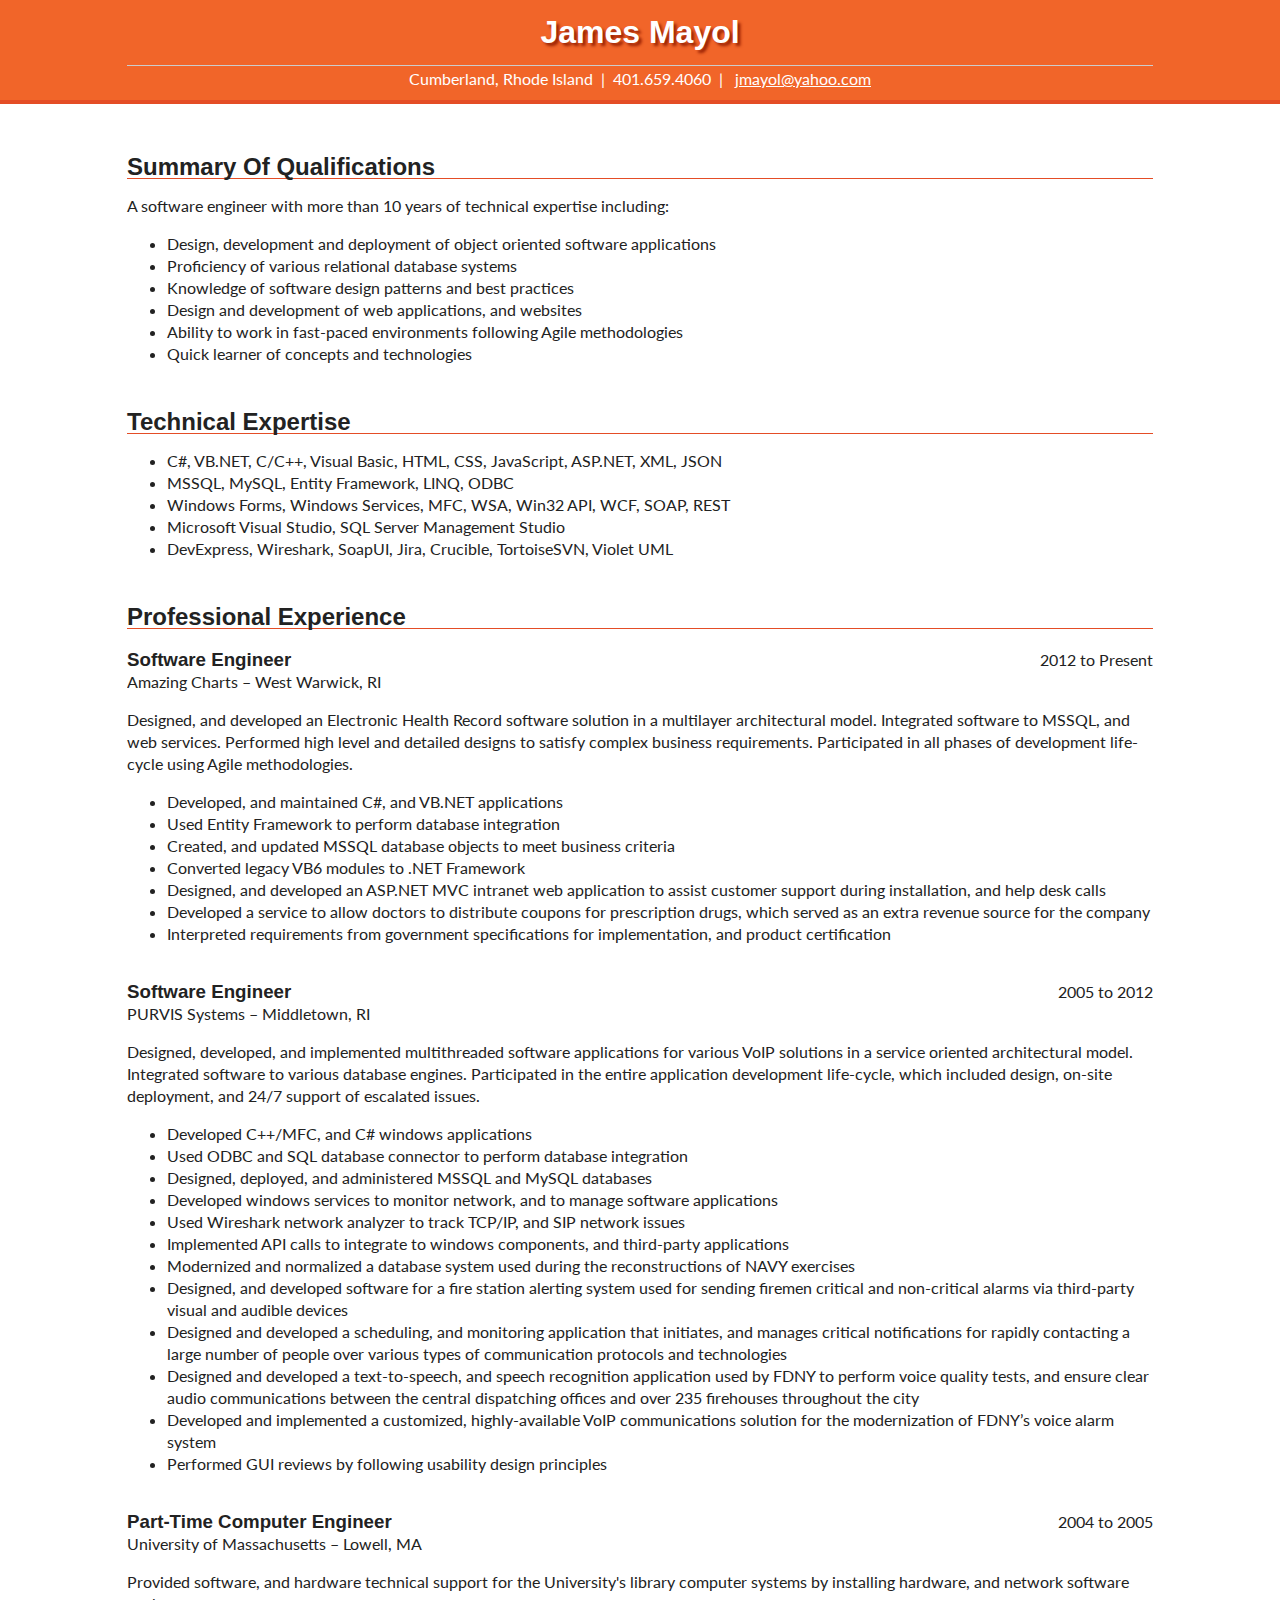
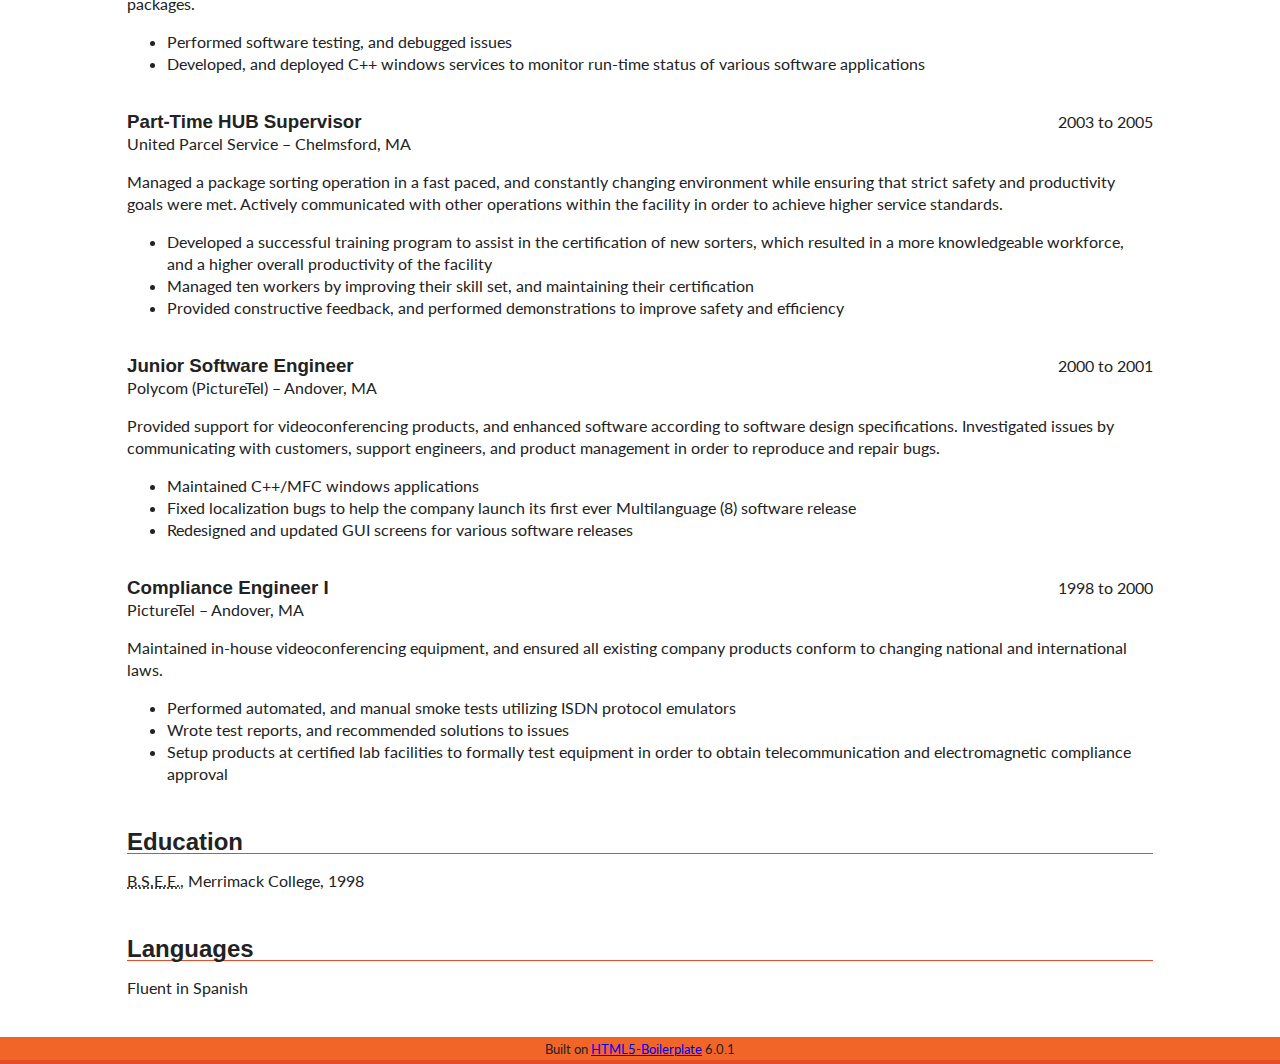
==== commit 4a9703bd: "more typeface stuff" ====
--- a/index.html
+++ b/index.html
@@ -10,7 +10,7 @@
         <link rel="manifest" href="site.webmanifest">
         <link rel="apple-touch-icon" href="icon.png">
         <!-- Place favicon.ico in the root directory -->
-        <link href="https://fonts.googleapis.com/css?family=Lato|Open+Sans" rel="stylesheet">
+        <link href="https://fonts.googleapis.com/css?family=Lato" rel="stylesheet">
         <link rel="stylesheet" href="css/normalize.css">
         <link rel="stylesheet" href="css/main.css">
     </head>
--- a/css/main.css
+++ b/css/main.css
@@ -97,11 +97,11 @@
    Author's custom styles
    ========================================================================== */
 body {
-    font: 1em/1.375em 'Lato', Helvetica, Helvetica Neue, Arial;
+    font: 1em/1.375em 'Lato', Helvetica, 'Helvetica Neue', Arial, sans-serif;
 }
 
 h1, h2, h3, h4, h5, h6 {
-    font-family: 'Open Sans', Helvetica, Helvetica Neue, Arial;    
+    font-family: Helvetica, 'Helvetica Neue', Arial, sans-serif;    
 }
 
 .wrapper {
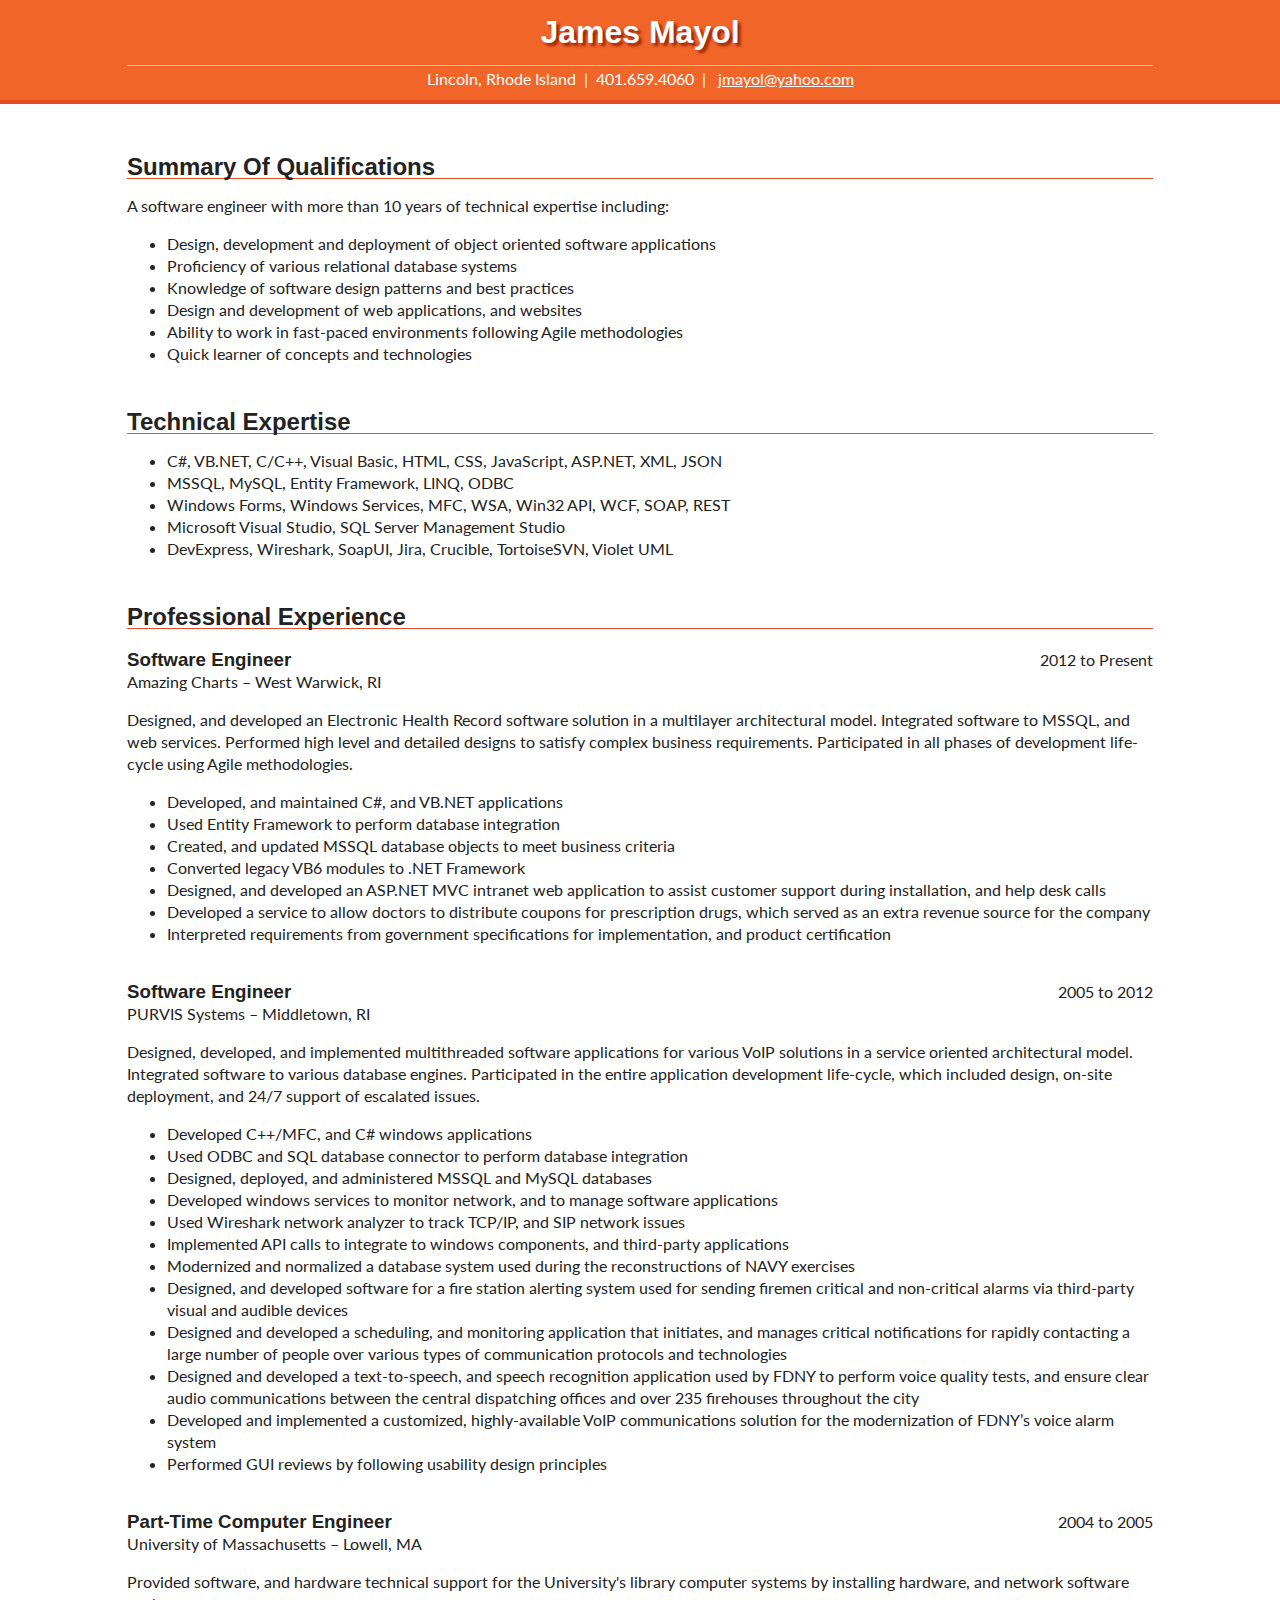
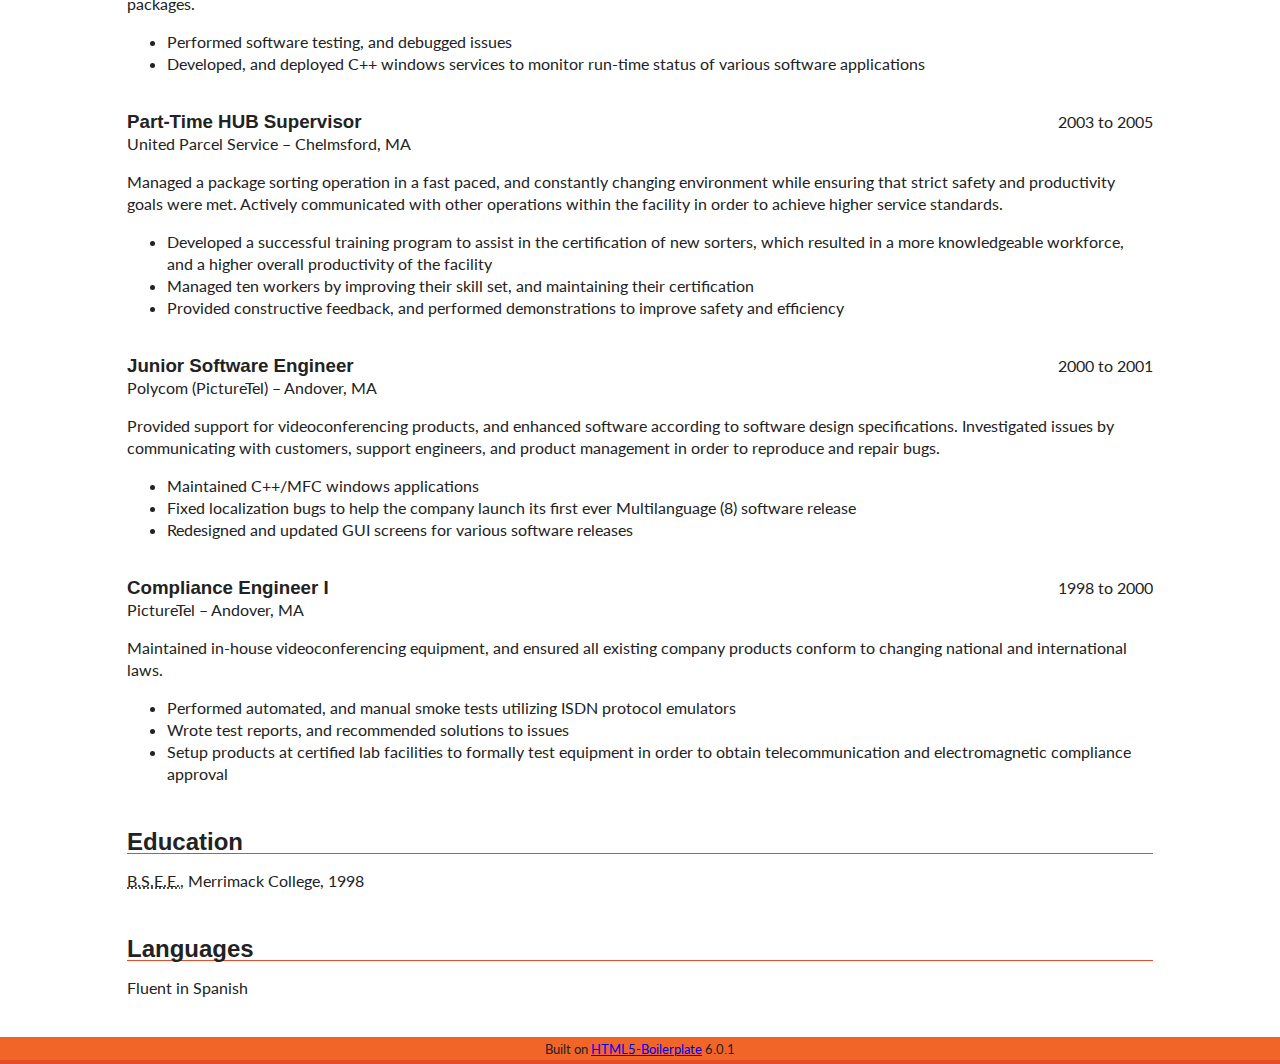
==== commit e4c3b3c4: "updated resume address" ====
--- a/index.html
+++ b/index.html
@@ -12,7 +12,7 @@
         <!-- Place favicon.ico in the root directory -->
         <link href="https://fonts.googleapis.com/css?family=Lato" rel="stylesheet">
         <link rel="stylesheet" href="css/normalize.css">
-        <link rel="stylesheet" href="css/main.css">
+        <link rel="stylesheet" href="css/main.css">        
     </head>
     <body>
         <!--[if lte IE 9]>
@@ -28,7 +28,7 @@
                             <div class="title">
                                 <h1>James Mayol</h1>
                             </div>
-                            <p class="contact-info">Cumberland, Rhode Island &nbsp;| &nbsp;401.659.4060 &nbsp;| &nbsp;
+                            <p class="contact-info">Lincoln, Rhode Island &nbsp;| &nbsp;401.659.4060 &nbsp;| &nbsp;
                                 <a href="mailto:jmayol@yahoo.com?subject=resume">jmayol@yahoo.com</a>
                             </p>
                         </header>
--- a/css/main.css
+++ b/css/main.css
@@ -168,6 +168,71 @@
 }
 .job-length {
     text-align: right;
+}
+
+/* Top Navigation bar */
+.topnav {
+    background-color: #333;
+}
+
+.topnav ul {
+    list-style-type: none;
+    margin: 0;
+    padding: 0;
+    overflow: hidden;    
+}
+
+.topnav li {
+    float: left;
+}
+
+.topnav li.right {
+    float: right;
+}
+
+.topnav li a {
+    display: block;
+    color: white;
+    text-align: center;
+    padding: 14px 16px;
+    text-decoration: none;
+}
+
+.topnav li a:hover:not(.active) {
+    background-color: #111;
+}
+            
+.topnav li a.active {
+    background-color: #4CAF50;
+}
+
+.topnav li.dropdown {
+    display: inline-block;
+}
+
+.dropdown-content {
+    display: none;
+    position: absolute;
+    background-color: #333;
+    min-width: 160px;
+    box-shadow: 0px 8px 16px 0px rgba(0,0,0,0.2);
+    z-index: 1;
+}
+
+.dropdown-content a.link {
+    color: white;
+    padding: 12px 16px;
+    text-decoration: none;
+    display: block;
+    text-align: left;
+}
+
+.dropdown-content a:hover {
+    background-color: #f1f1f1
+}
+
+.dropdown:hover .dropdown-content {
+    display: block;
 }
 
 /* ==========================================================================
@@ -259,7 +324,7 @@
    These examples override the primary ('mobile first') styles.
    Modify as content requires.
    ========================================================================== */
-   @media only screen and (min-width: 1140px) {
+@media only screen and (min-width: 1140px) {
        
     /* MAXIMUM WIDTH */
     .wrapper {
@@ -279,6 +344,17 @@
     }
     .job-length {
         text-align: left;
+    }
+    body {
+        line-height: 1.25em;
+    }
+
+    nav.topnav ul li.right, nav.topnav li {
+        float: none;
+    }
+
+    .topnav li.dropdown {
+        display: inline;
     }
 }
 
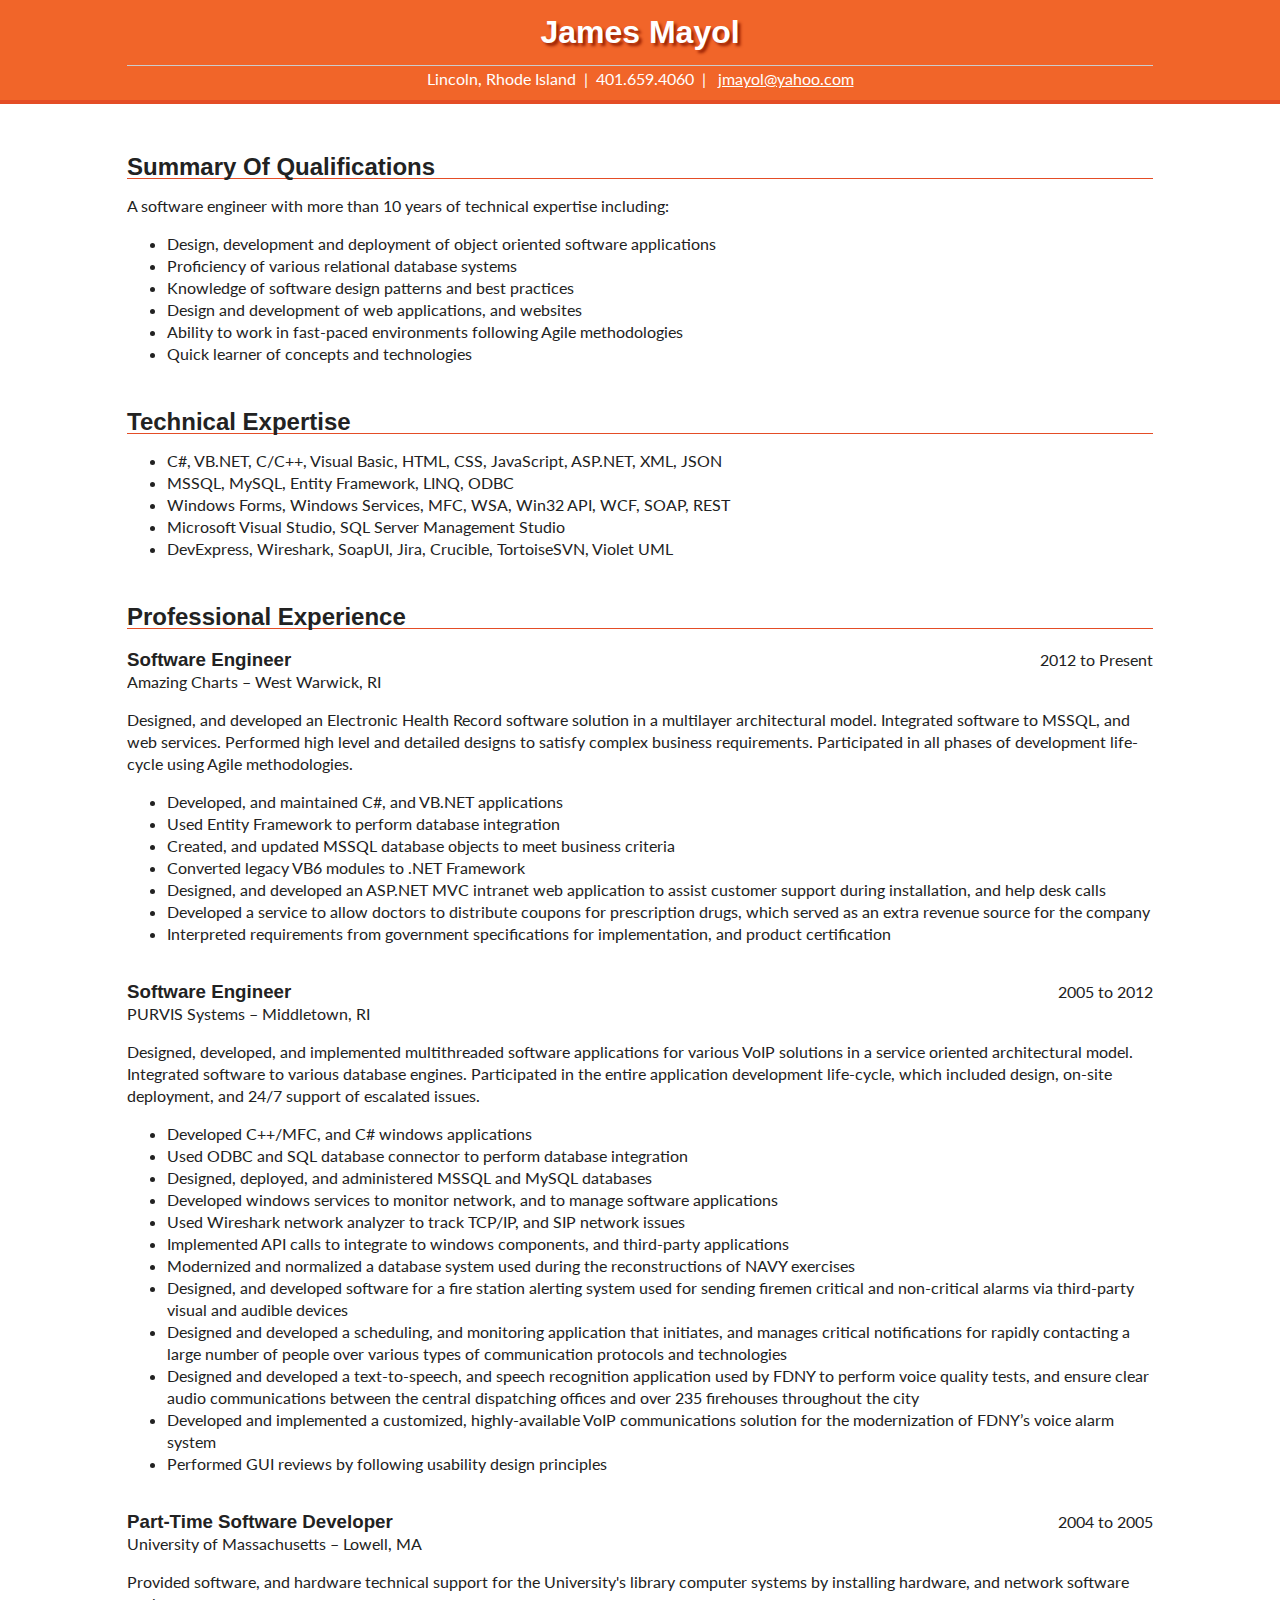
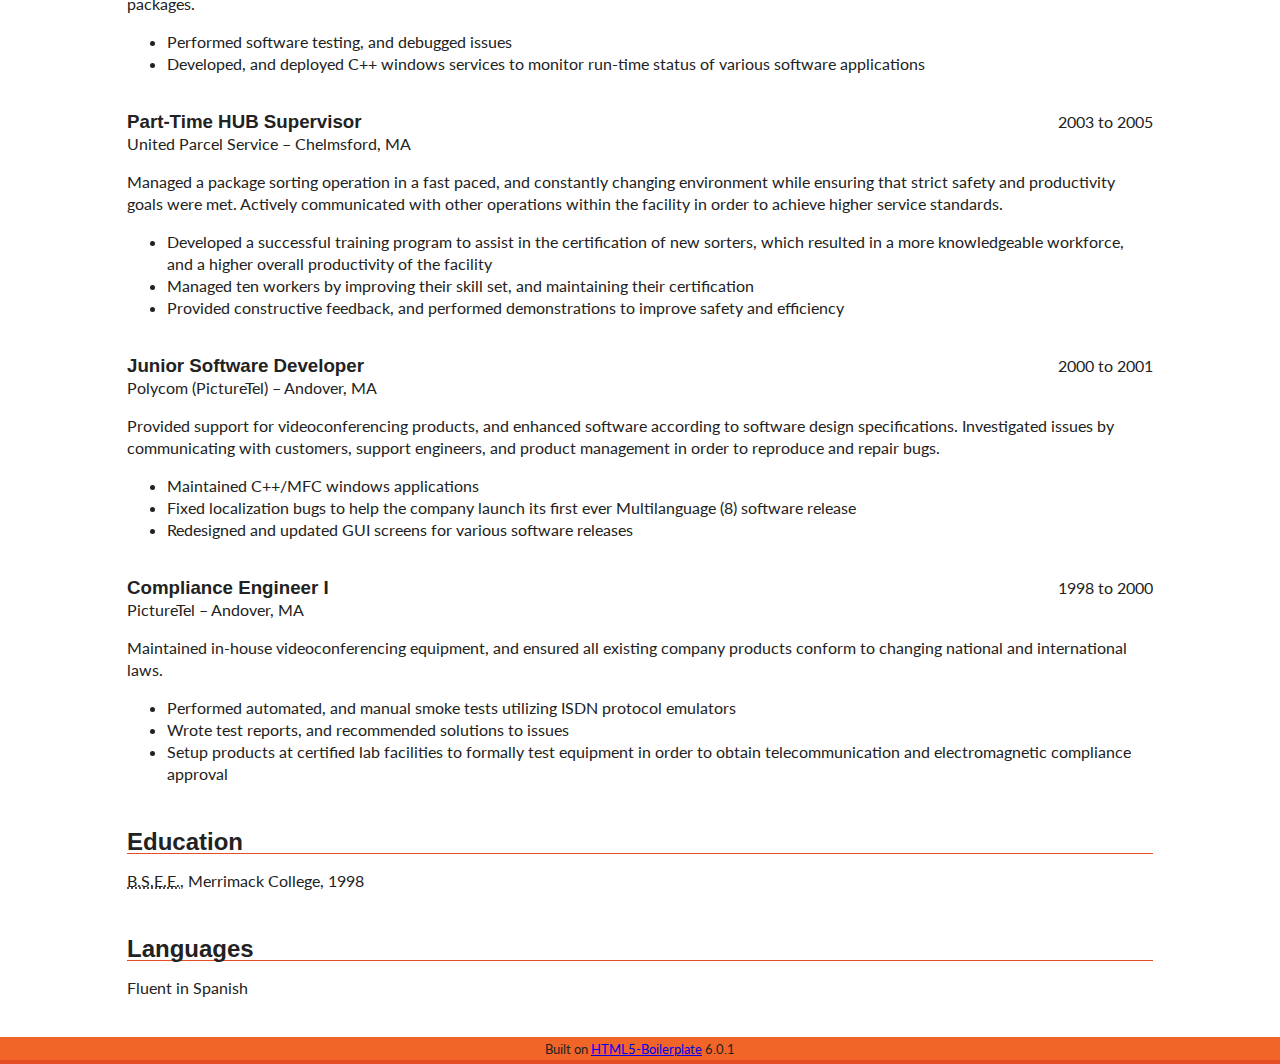
==== commit b7da7fe6: "content update" ====
--- a/index.html
+++ b/index.html
@@ -114,7 +114,7 @@
                         </section>
                         <section class="job-section">
                             <div class="job-position">
-                                <div class="job-title"><h3>Part-Time Computer Engineer</h3></div>
+                                <div class="job-title"><h3>Part-Time Software Developer</h3></div>
                                 <div class="job-location">University of Massachusetts – Lowell,&nbsp;MA</div>
                                 <div class="job-length">2004 to 2005</div>
                             </div>
@@ -143,7 +143,7 @@
                         </section>
                         <section class="job-section">
                             <div class="job-position">
-                                <div class="job-title"><h3>Junior Software Engineer</h3></div>
+                                <div class="job-title"><h3>Junior Software Developer</h3></div>
                                 <div class="job-location">Polycom (PictureTel) – Andover,&nbsp;MA</div>
                                 <div class="job-length">2000 to 2001</div>
                             </div>
--- a/css/main.css
+++ b/css/main.css
@@ -170,69 +170,119 @@
     text-align: right;
 }
 
-/* Top Navigation bar */
+/* Navigation bar */
+.navCanvas {
+    background-color: #333;
+}
 .topnav {
-    background-color: #333;
-}
-
+    overflow: hidden;    
+}
 .topnav ul {
     list-style-type: none;
     margin: 0;
     padding: 0;
     overflow: hidden;    
 }
-
 .topnav li {
     float: left;
 }
-
-.topnav li.right {
-    float: right;
-}
-
-.topnav li a {
+.topnav li a {    
     display: block;
+    color: #f2f2f2;
+    text-align: center;
+    padding: 14px 12px 14px 12px;  
+    text-decoration: none;
+    font-size: 14px;
+}
+.topnav li a:not(.logoBrand):hover:not(.dropdownLink):hover {
+    background-color: #555;
     color: white;
-    text-align: center;
-    padding: 14px 16px;
-    text-decoration: none;
-}
-
-.topnav li a:hover:not(.active) {
-    background-color: #111;
-}
-            
-.topnav li a.active {
-    background-color: #4CAF50;
-}
-
-.topnav li.dropdown {
-    display: inline-block;
-}
-
+}
+.active {
+    background-color: rgb(122, 173, 124);
+    color: white;
+}
+.topnav .icon {
+    display: none;    
+}
+.topnav .logoBrand {    
+    padding-bottom: 0px;
+    padding-top: 12px;
+    font-size: 20px;
+}
+.topnav .navLogo {
+    padding-bottom: 2px; 
+    margin-right: 4px;
+}
+
+/* Navigation - dropdown */
+.dropbtn {
+    background-color: inherit;
+    color: #f2f2f2;
+    padding: 18px 12px 16px 12px;
+    font-size: 14px;
+    border: none;
+    cursor: pointer;
+}
+.dropdown {
+    float: left;
+    overflow: hidden;
+}
+.dropdown:hover .dropbtn {
+    background-color: #555;
+    color: white;
+}
+.dropdown:hover .dropdown-content {
+    display: block;
+}    
 .dropdown-content {
     display: none;
     position: absolute;
-    background-color: #333;
+    background-color: #f9f9f9;
     min-width: 160px;
-    box-shadow: 0px 8px 16px 0px rgba(0,0,0,0.2);
-    z-index: 1;
-}
-
-.dropdown-content a.link {
-    color: white;
+    box-shadow: 0px 8px 16px 0px rgba(0,0,0,0.8);
+    z-index: 1;    
+}
+.dropdown .dropdown-content a {
+    float: none;
     padding: 12px 16px;
     text-decoration: none;
     display: block;
     text-align: left;
-}
-
-.dropdown-content a:hover {
-    background-color: #f1f1f1
-}
-
-.dropdown:hover .dropdown-content {
-    display: block;
+    color: black;    
+}
+.dropdown .dropdown-content a:hover {
+    background-color: #ddd;
+    color: black;
+}
+
+/* Navigation - Hamburger menu look and feel */
+.burger {
+    display: inline-block;
+    cursor: pointer;      
+}
+.bun1, .bun2, .bun3 {
+    width: 35px;
+    height: 2px;
+    background-color: gray;
+    transition: 0.4s;
+}
+.bun1, .bun3 {
+    margin: 1px 0;
+}
+.bun2 {    
+    margin: 3px 0;
+}
+
+/* Navigation - Hamburger menu behavior */
+.flipIt .bun1 {
+    -webkit-transform: rotate(-45deg) translate(-6px, 4px);
+    transform: rotate(-45deg) translate(-6px, 4px);
+}
+.flipIt .bun2 {opacity: 0;}
+.flipIt .bun3 {
+    -webkit-transform: rotate(45deg) translate(-3px, -2px);
+    transform: rotate(45deg) translate(-3px, -2px);
 }
 
 /* ==========================================================================
@@ -349,13 +399,51 @@
         line-height: 1.25em;
     }
 
-    nav.topnav ul li.right, nav.topnav li {
+   /* Hide all links, except for brand section. */
+    .topnav li:not(:first-child), .dropdown .dropbtn {display: none;}
+    .topnav li.icon {
+      float: right;
+      display: block;      
+    }
+    .topnav li a {
+        padding-left: 8px;
+    }
+    .topnav li.icon > a{
+        padding-left: 16px;
+    }
+    .topnav .logoBrand {    
+        padding-bottom: 10px;                     
+    }
+    .topnav .dropbtn {
+        padding-left: 8px;
+    } 
+    #navbarShellId {
+        width: 100%;
+        margin: 0;
+    }
+  
+    /* The "responsive" class is added to the topnav with JavaScript when the user clicks on the icon.*/ 
+    .topnav.responsive {position: relative;}
+    .topnav.responsive li.icon {
+      position: absolute;
+      right: 0;
+      top: 0;
+    }
+    .topnav.responsive li {
         float: none;
-    }
-
-    .topnav li.dropdown {
         display: inline;
     }
+    .topnav.responsive li a {
+      display: block;
+      text-align: left;
+    }
+    .topnav.responsive .dropdown {float: none;}
+    .topnav.responsive .dropdown-content {position: relative; margin: 0px 1px 1px 1px;}
+    .topnav.responsive .dropdown .dropbtn {
+        display: block;
+        width: 100%;
+        text-align: left;
+    }  
 }
 
 @media print,
